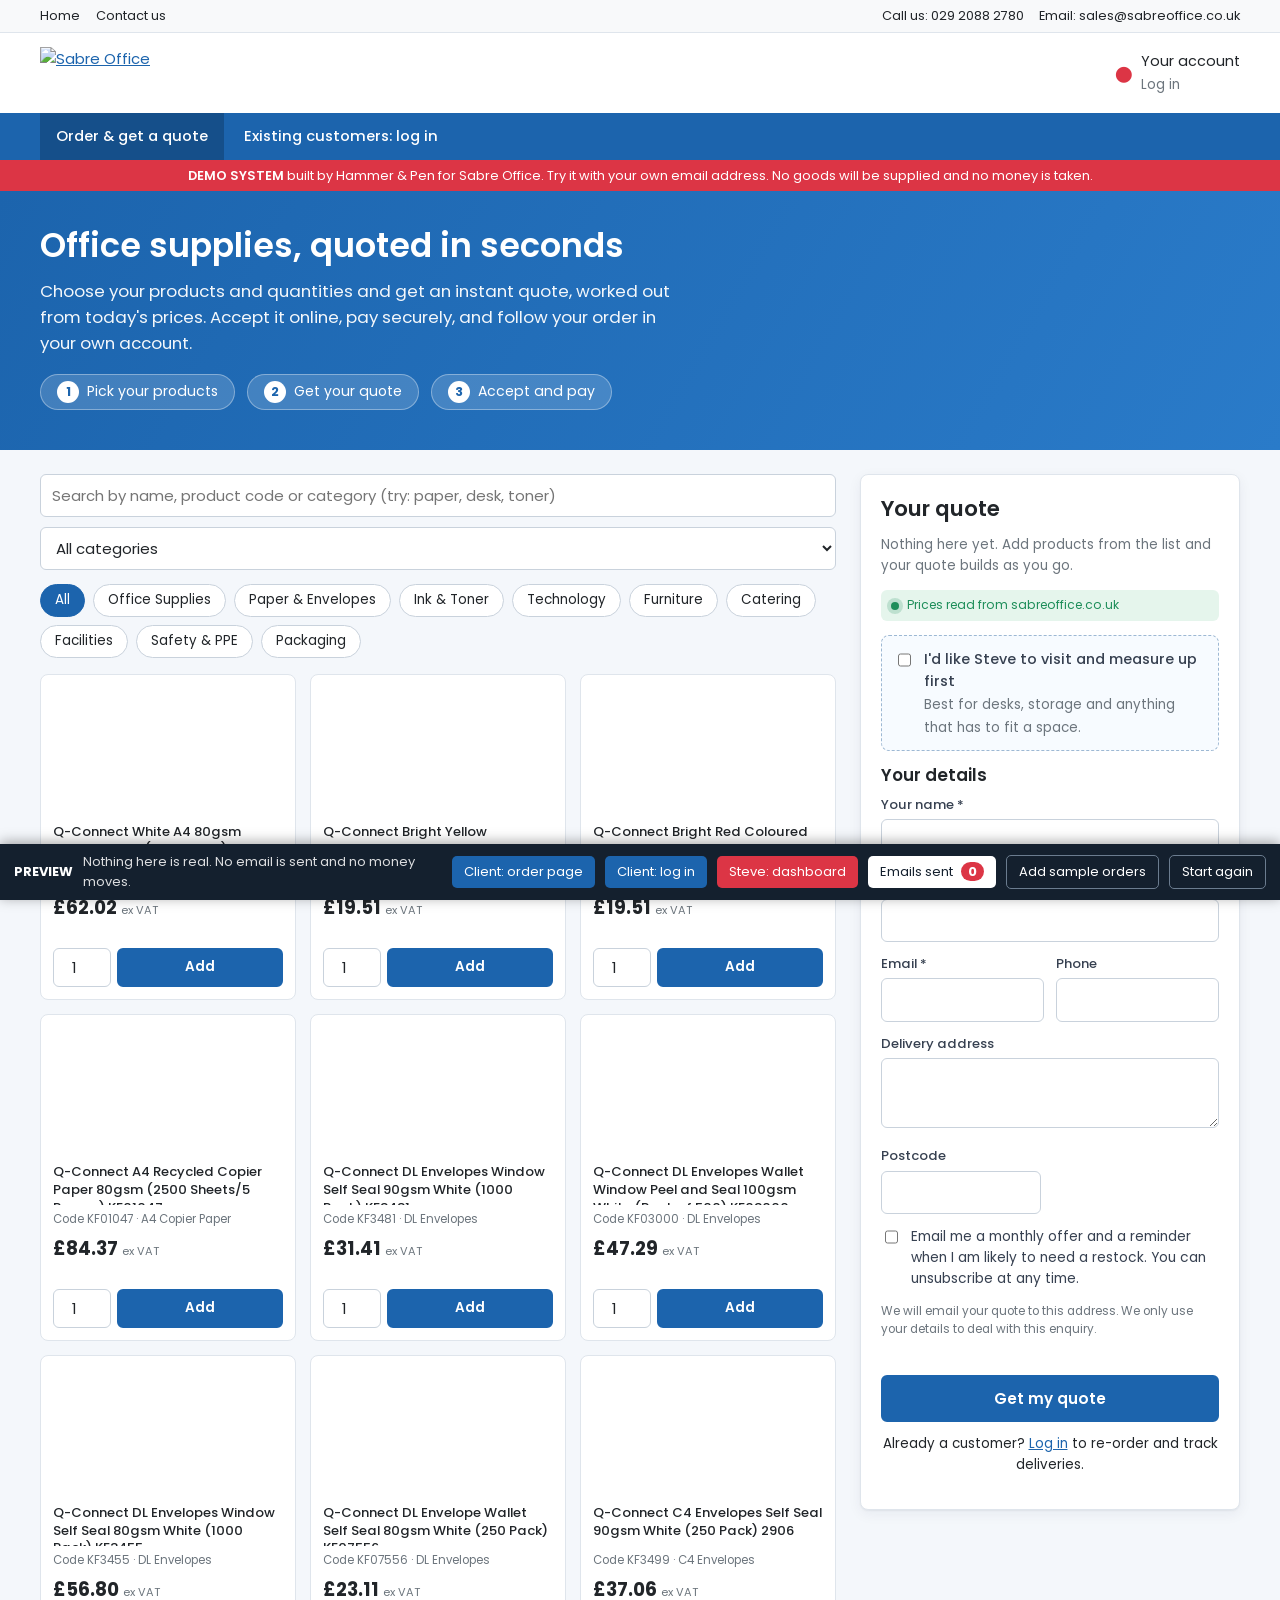
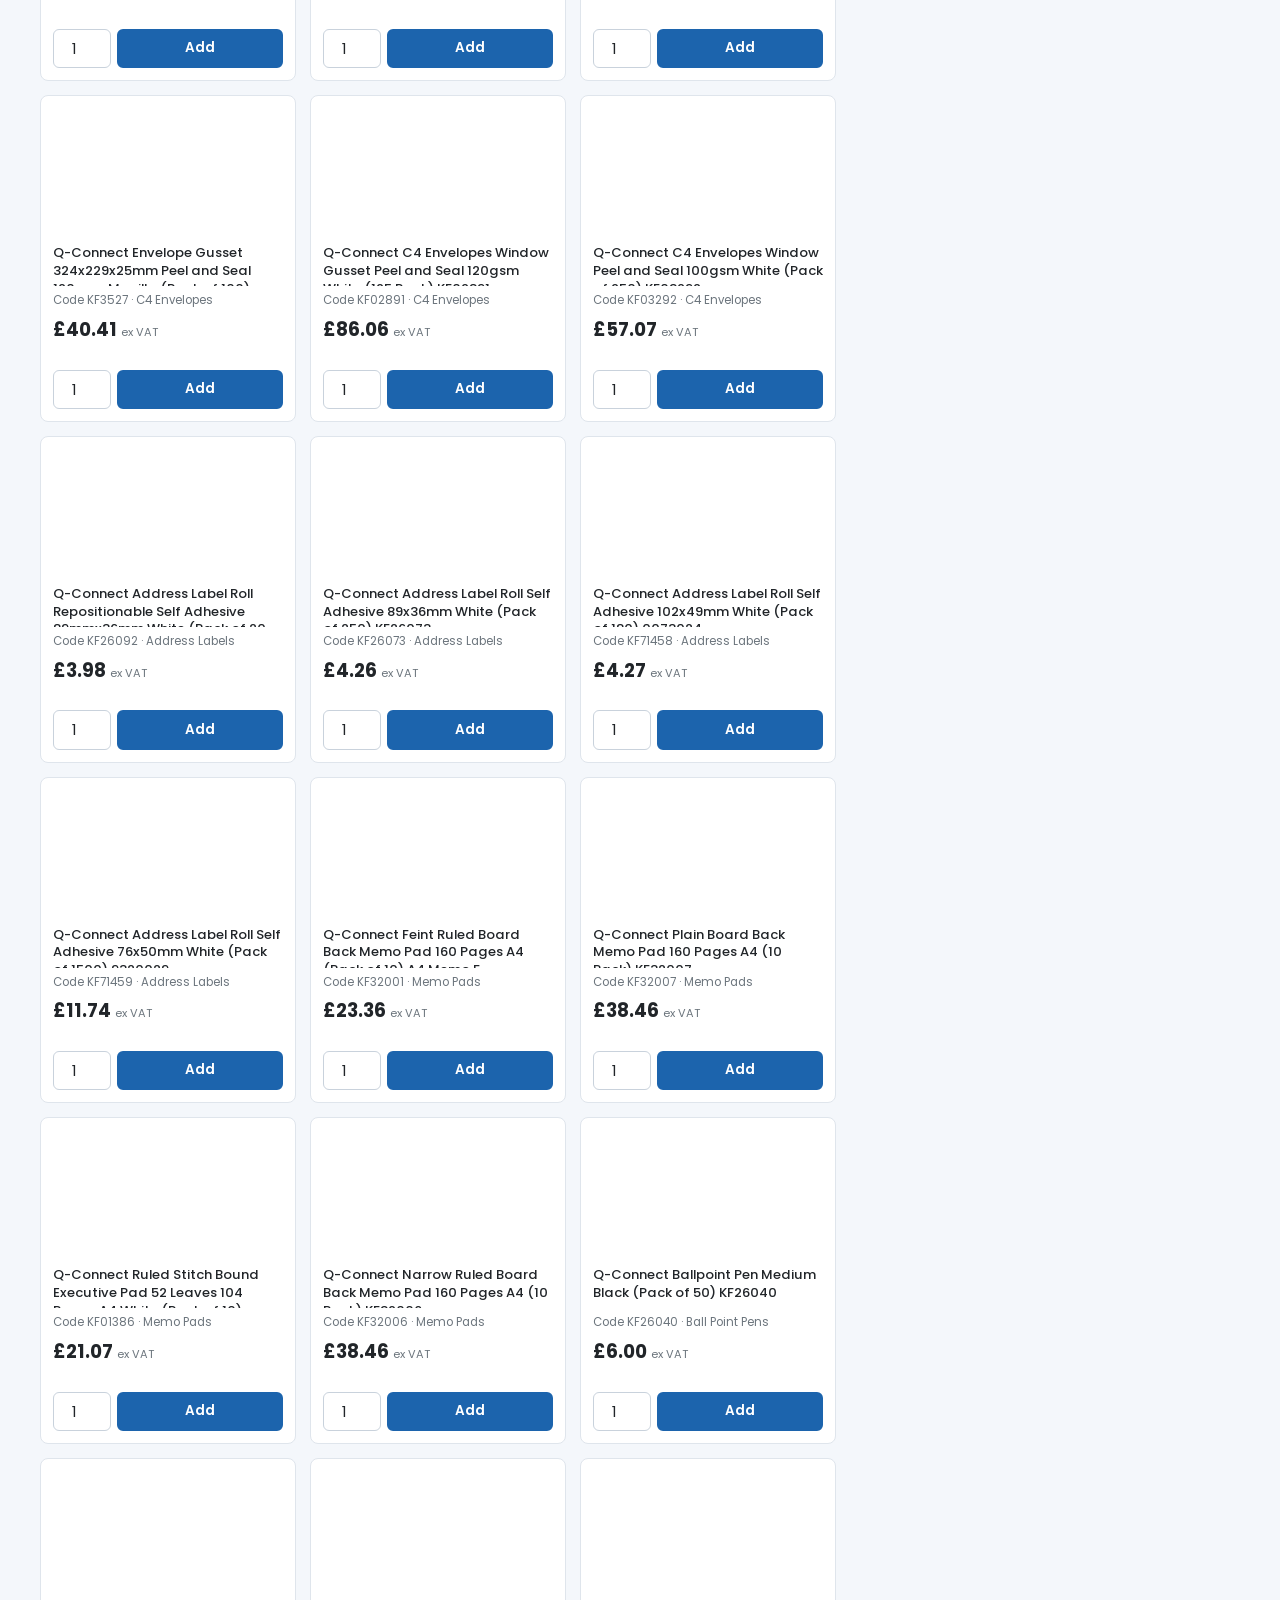
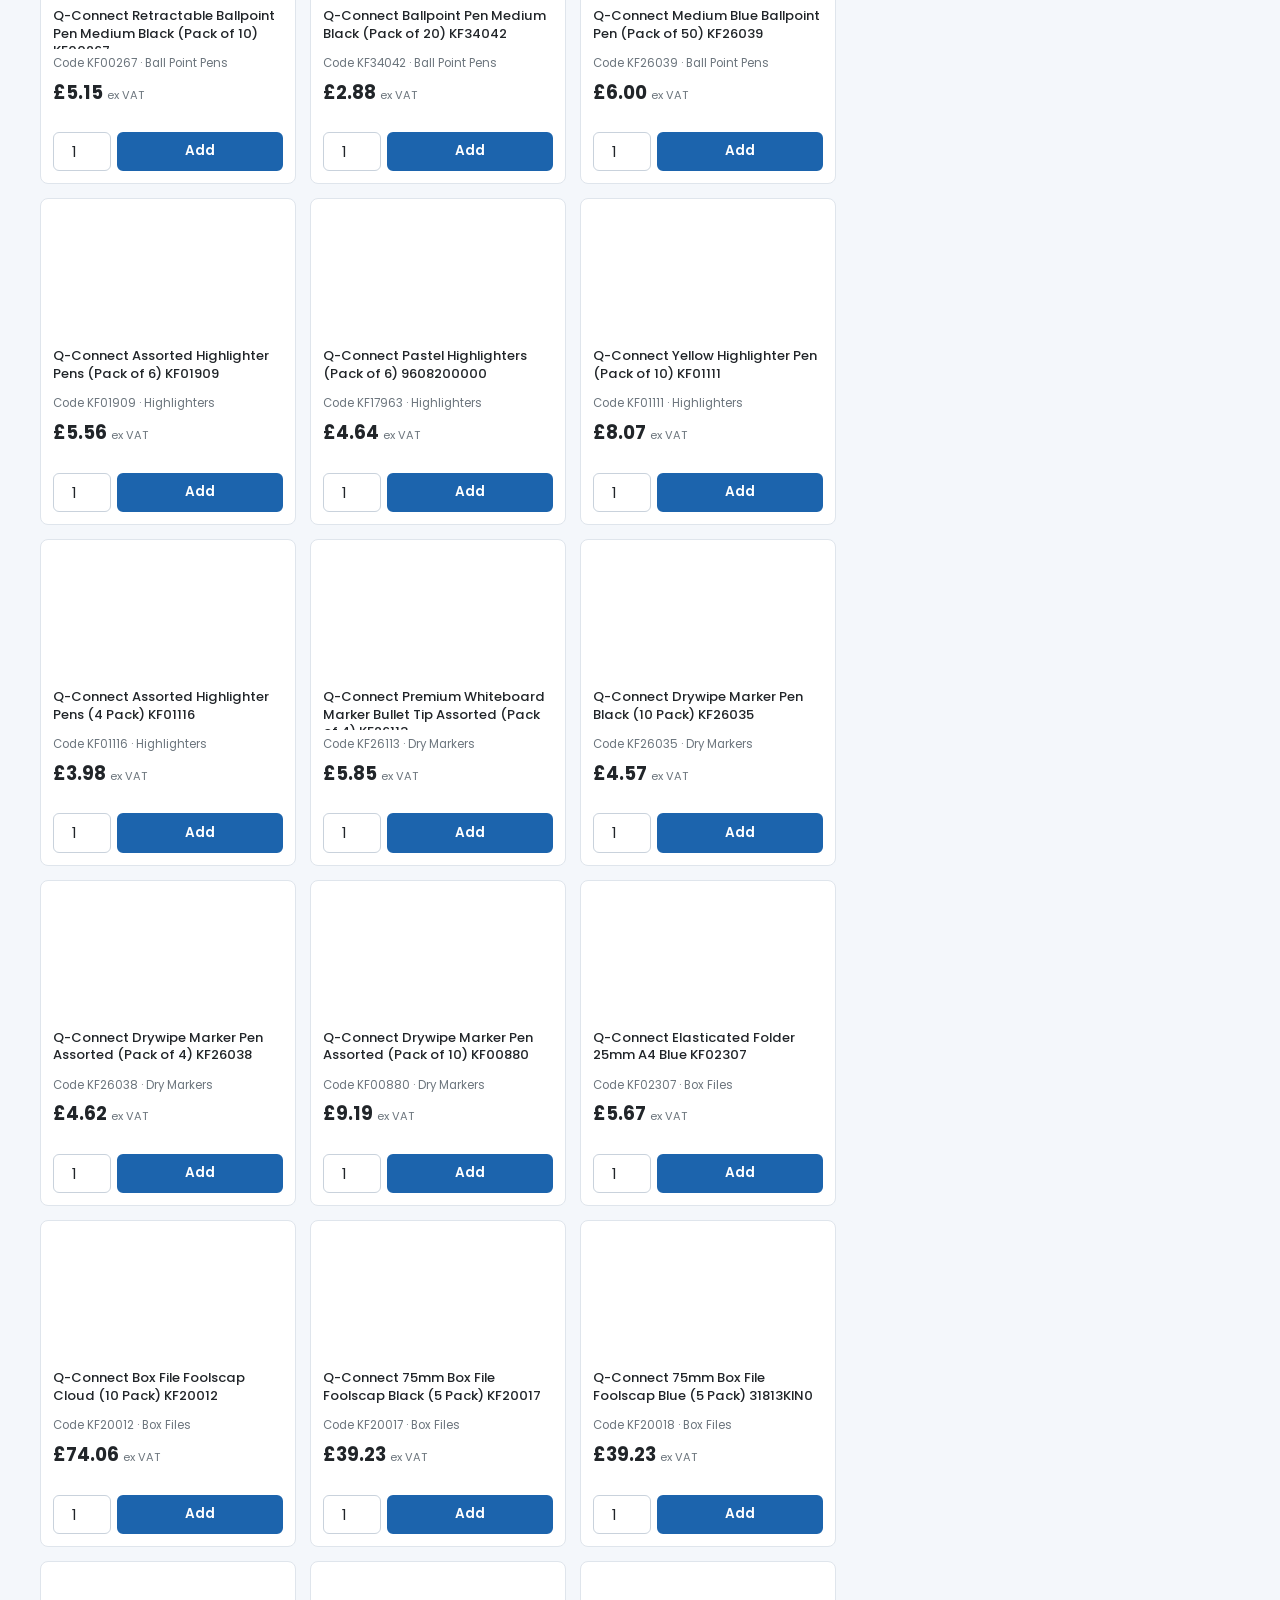
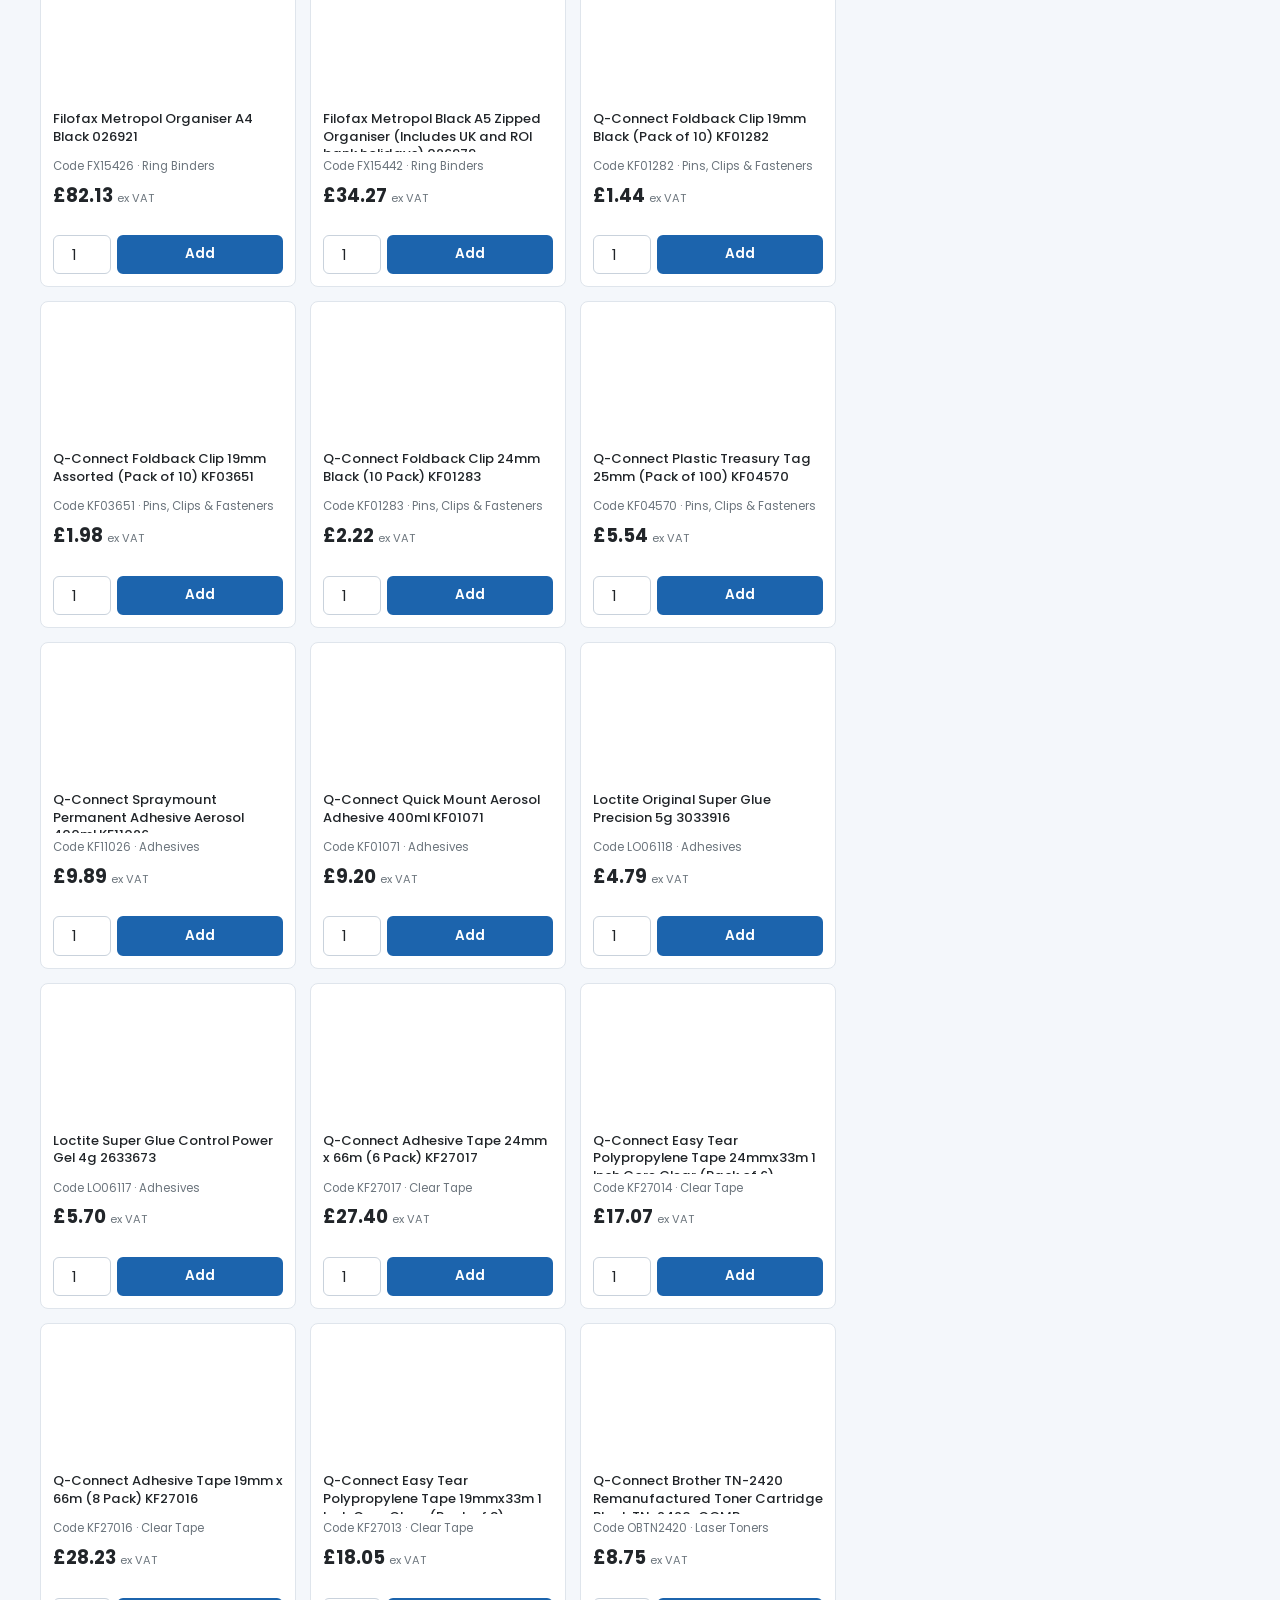
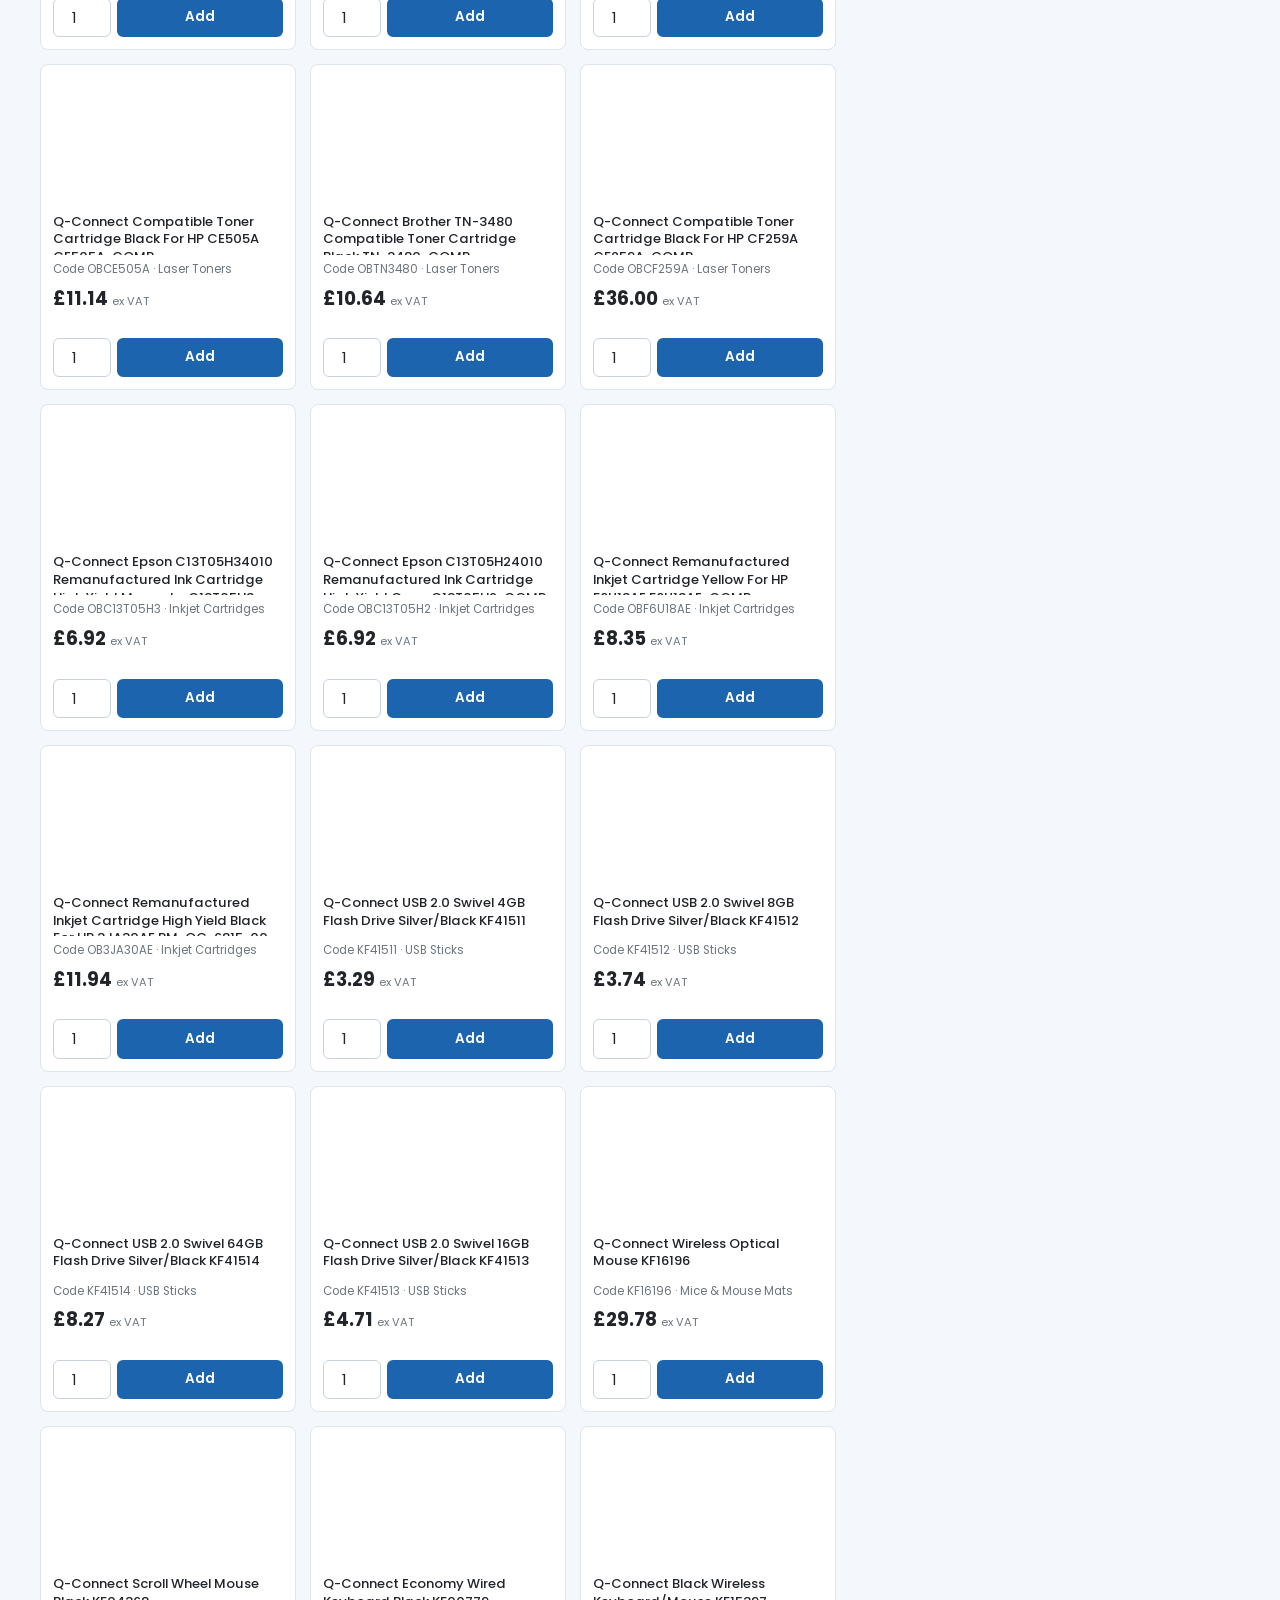
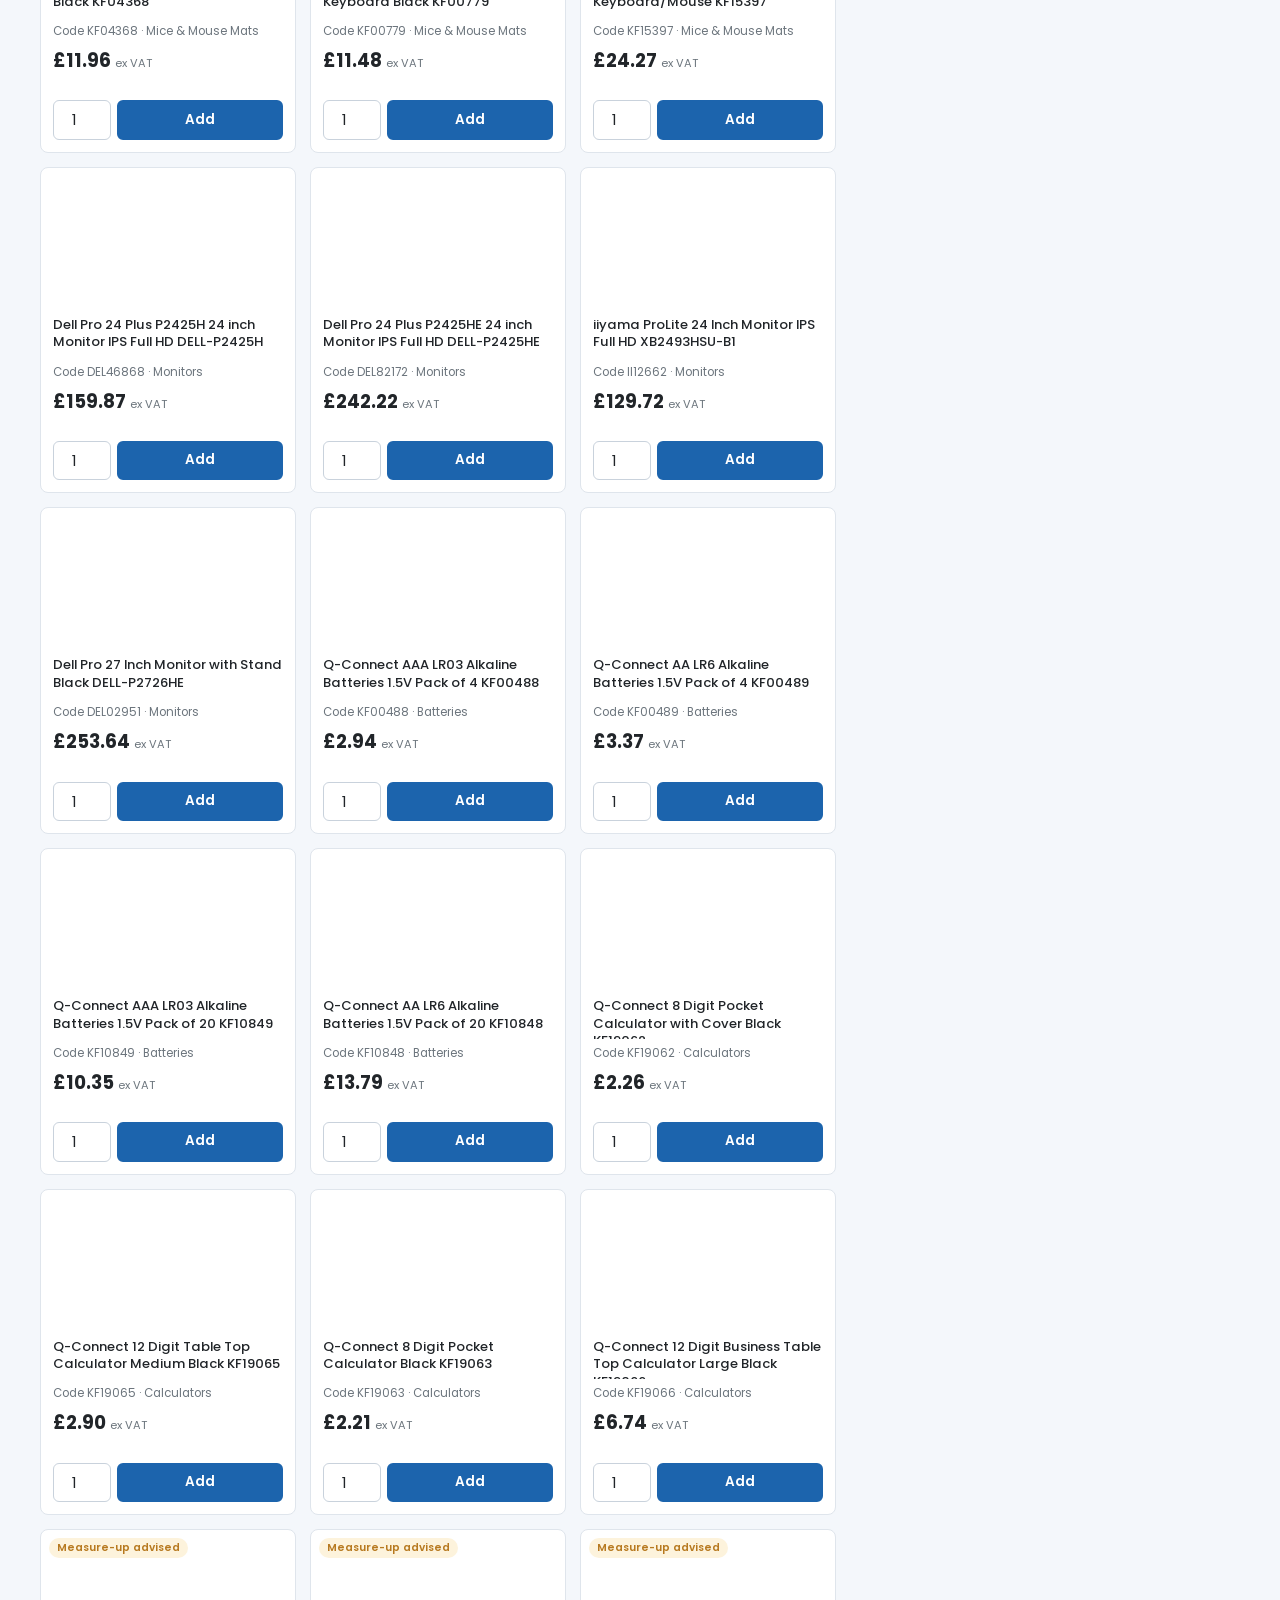
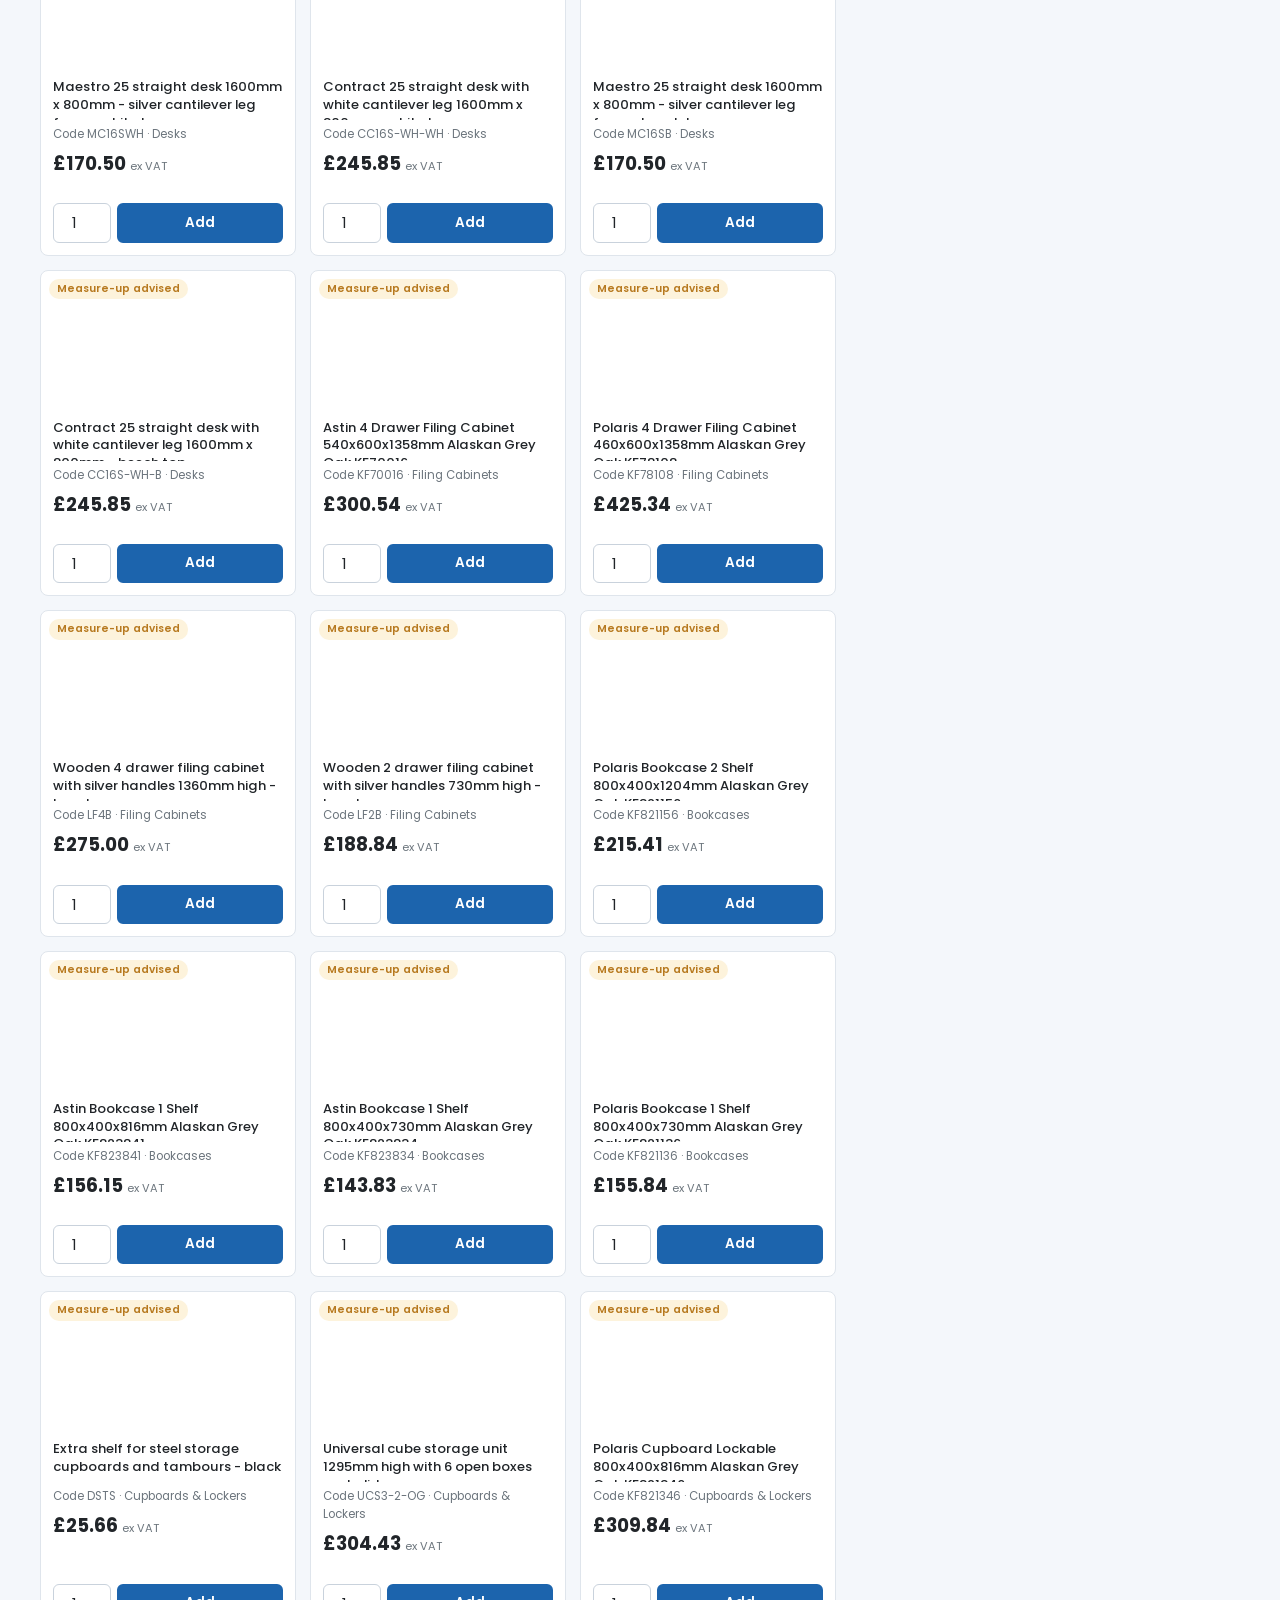
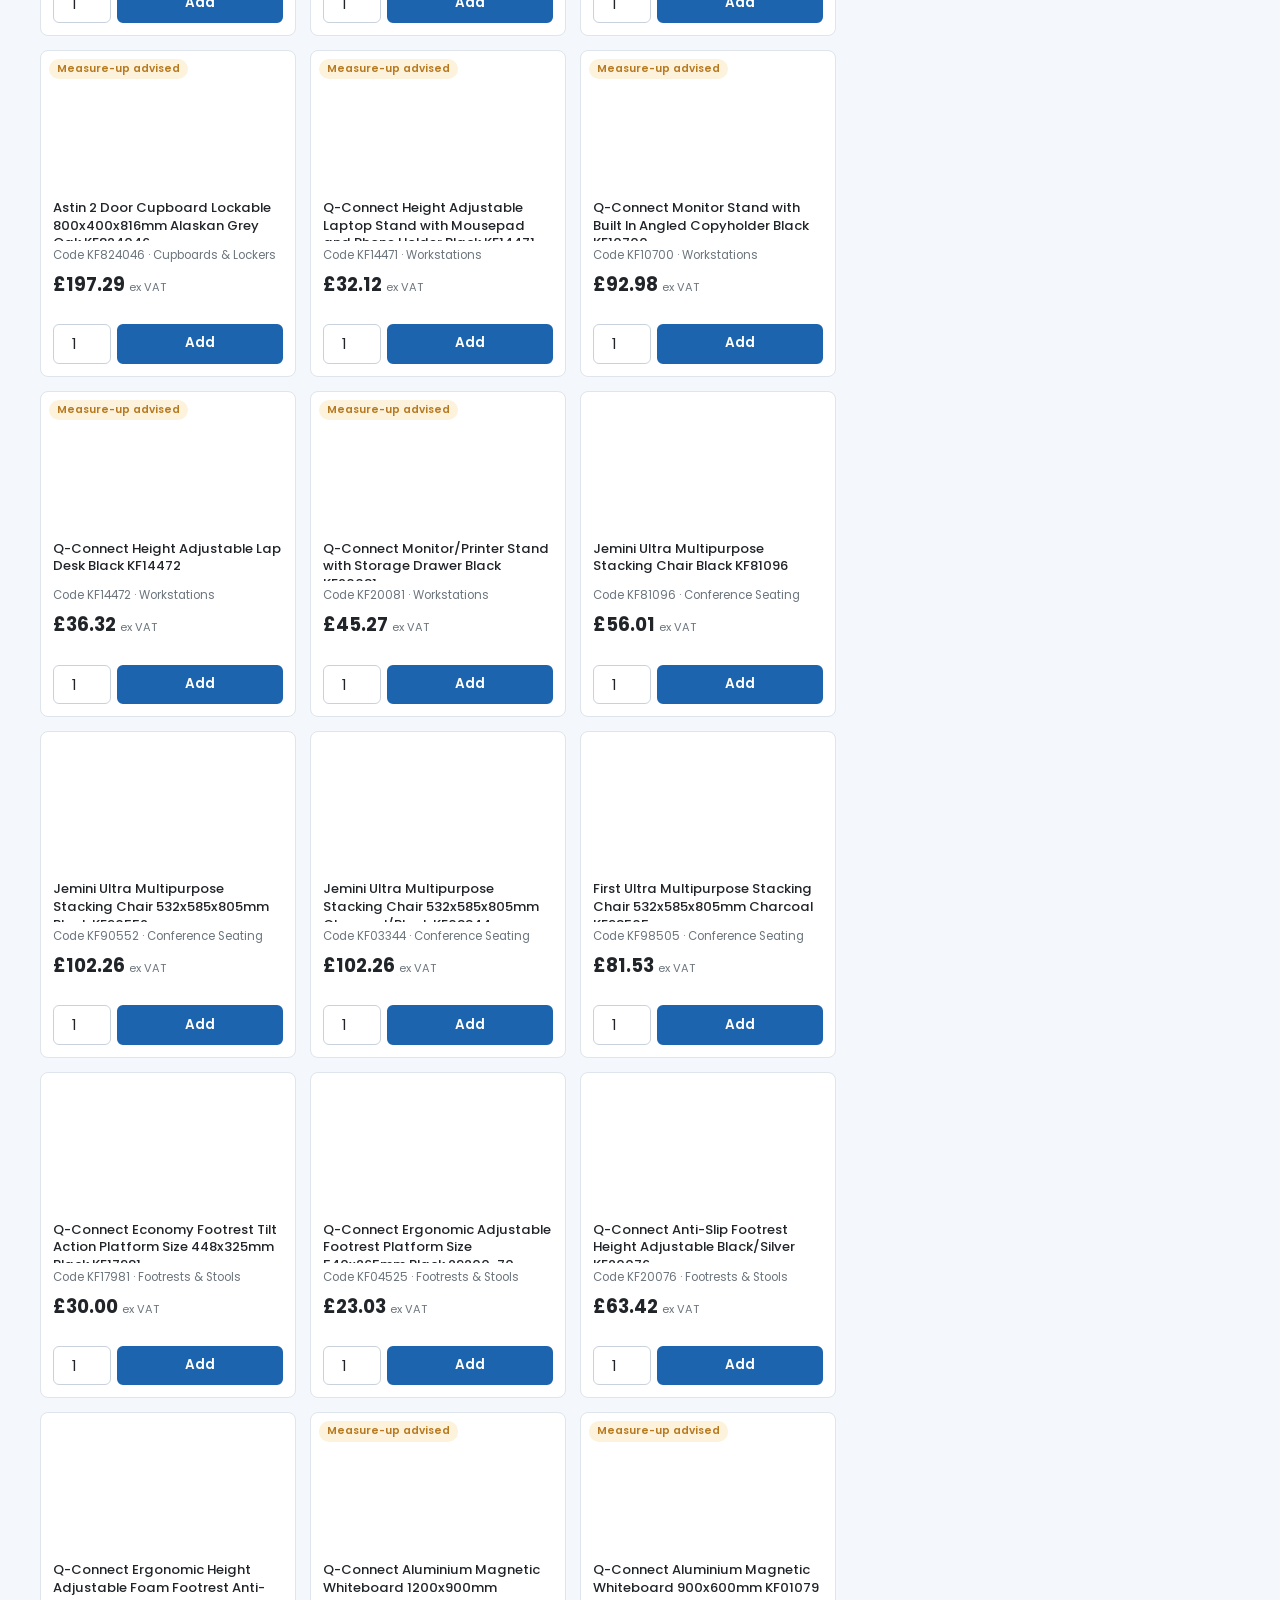
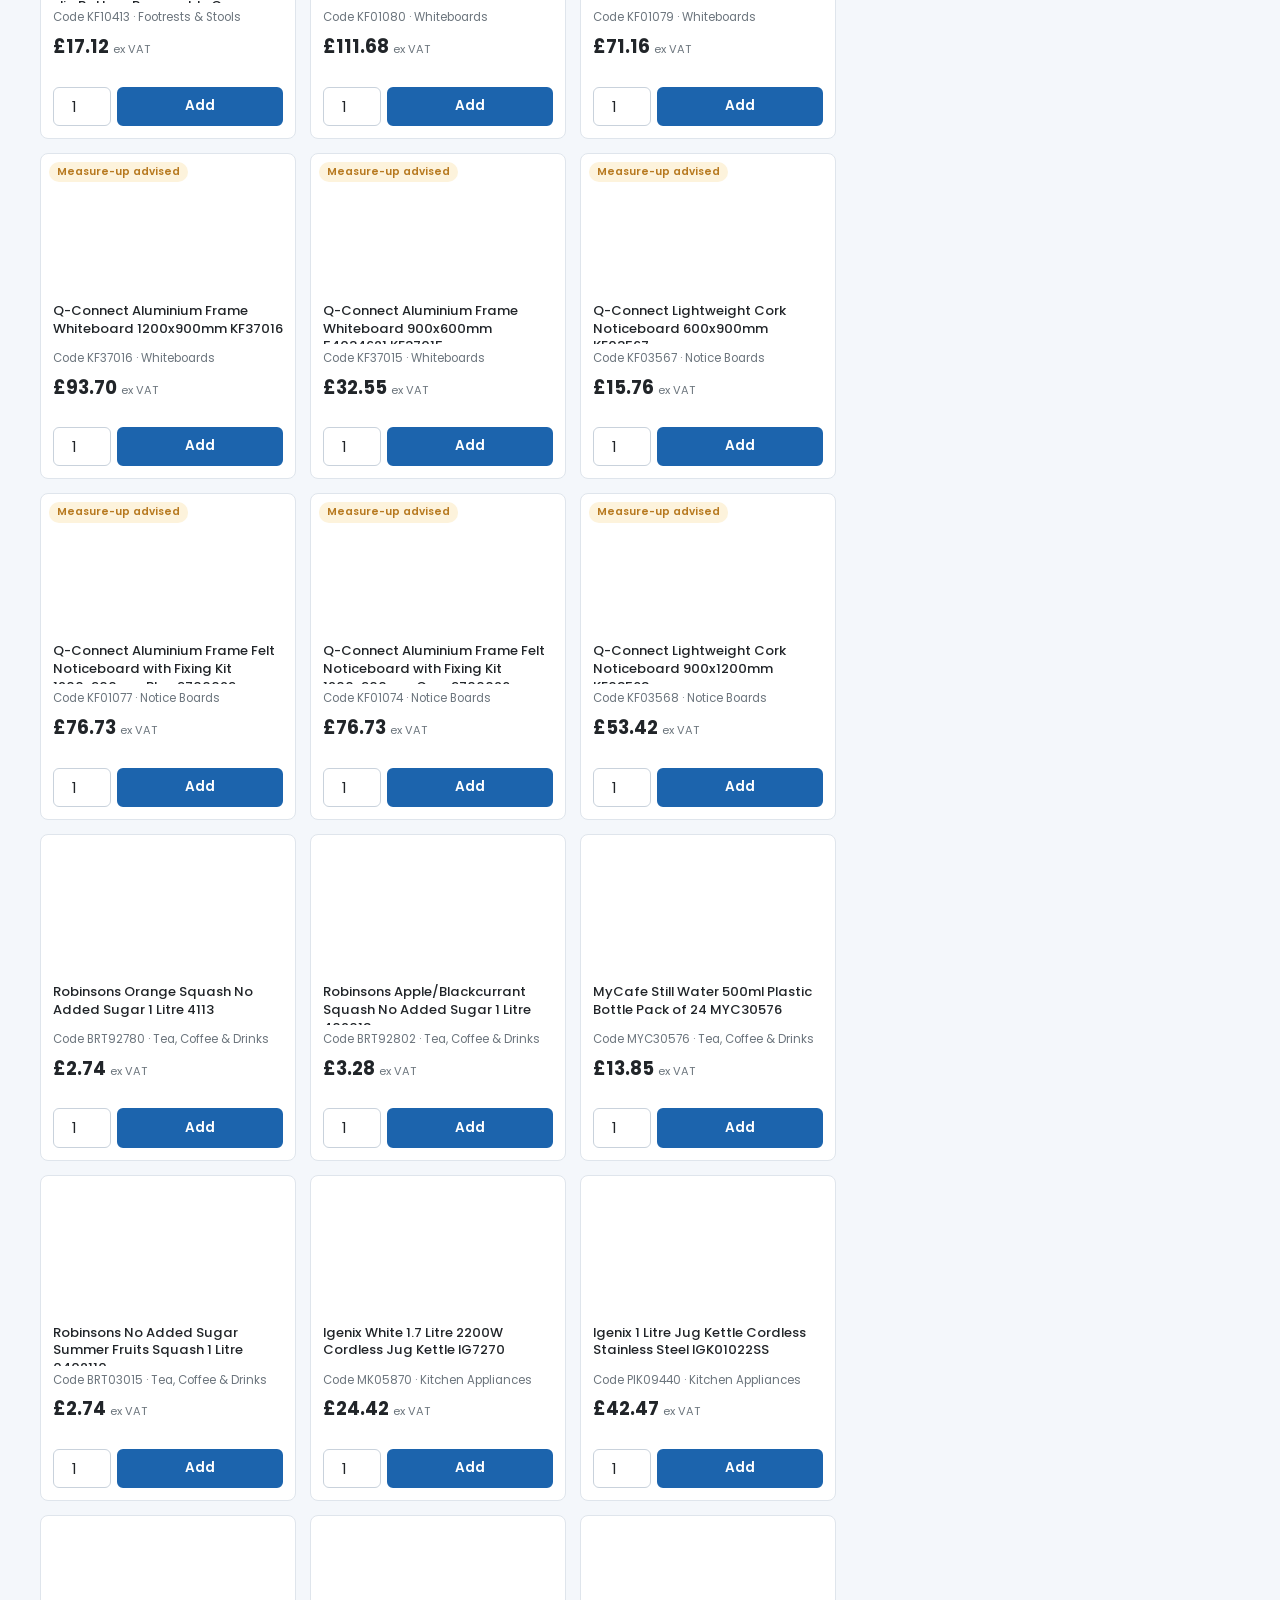
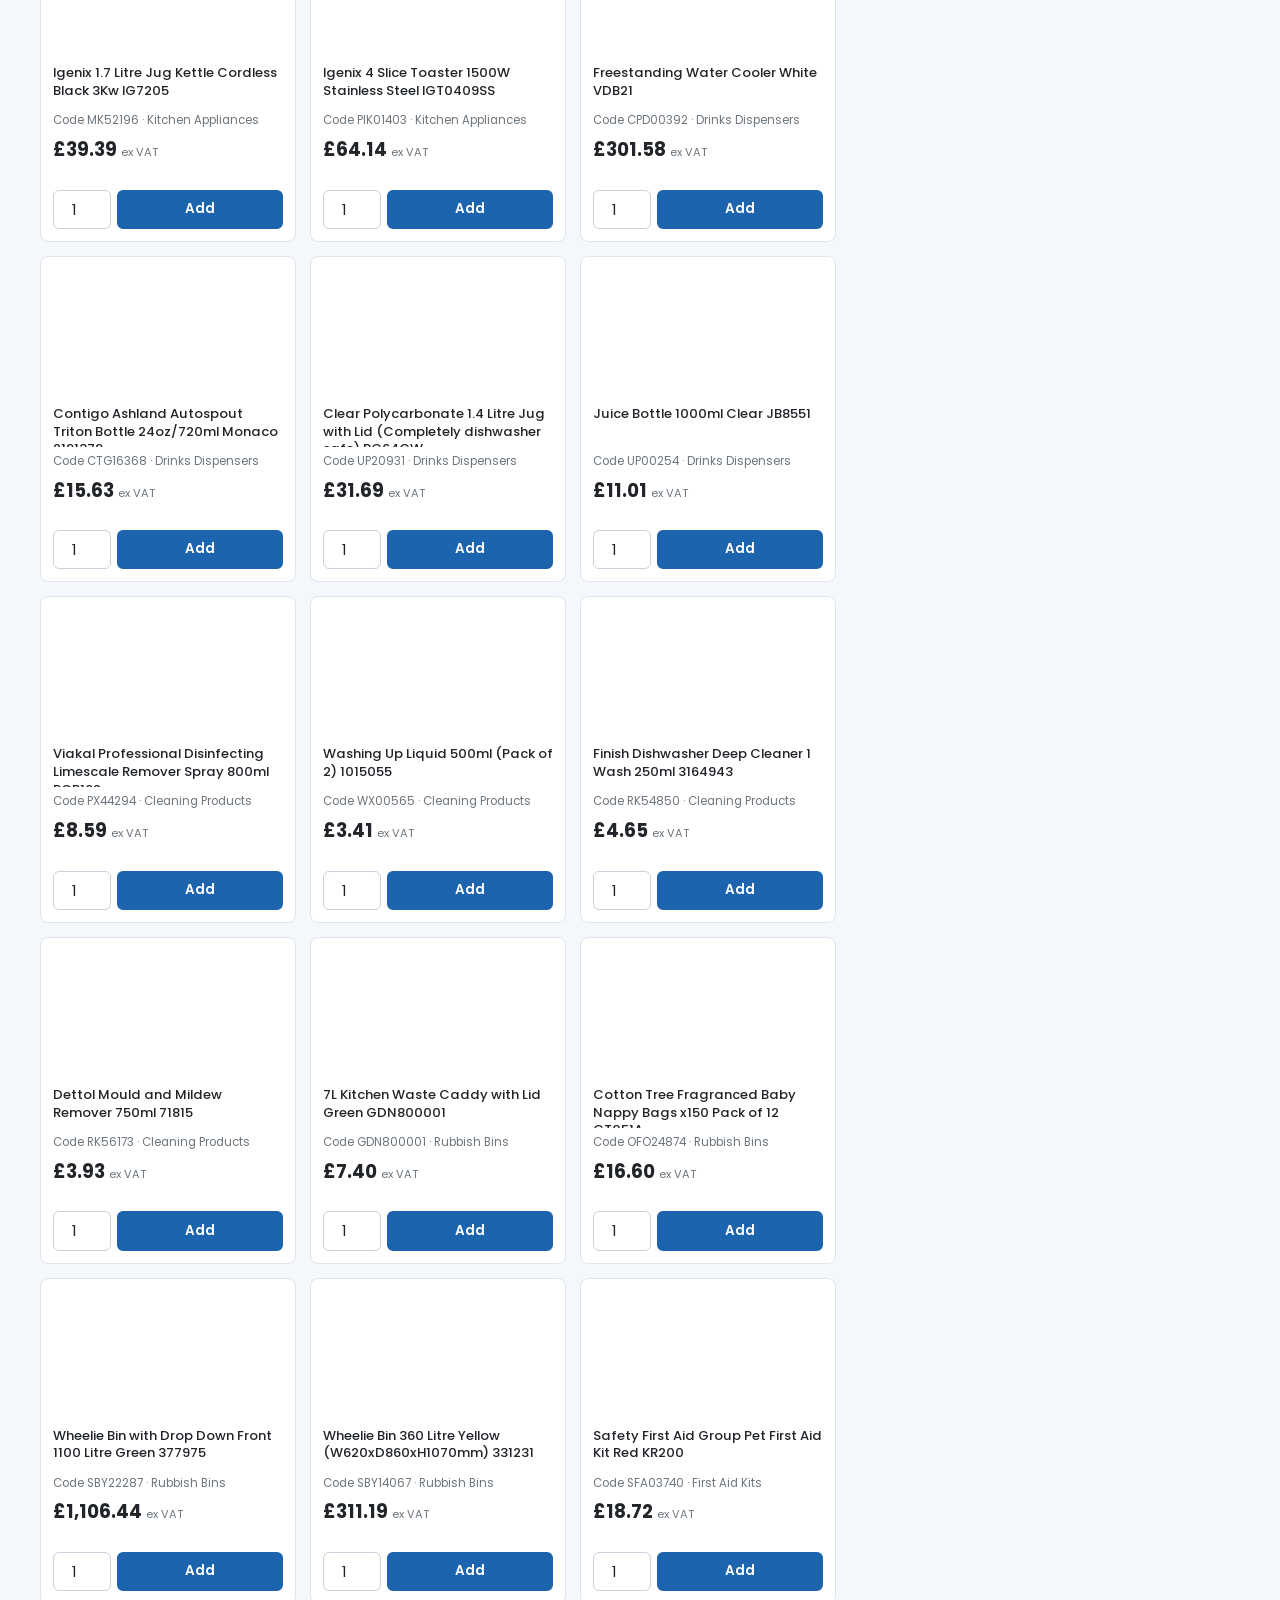
==== demo/index.html @ ecda5340 "Sabre Office demo (browser preview)" ====
<!doctype html>
<html lang="en-GB">
<head>
<meta charset="utf-8">
<meta name="viewport" content="width=device-width, initial-scale=1">
<title>Order and get a quote | Sabre Office</title>
<link rel="preconnect" href="https://fonts.googleapis.com">
<link href="https://fonts.googleapis.com/css2?family=Poppins:wght@400;500;600;700&display=swap" rel="stylesheet">
<link rel="stylesheet" href="app.css">
</head>
<body>
<div id="site-header"></div>

<section class="hero">
  <div class="wrap">
    <h1>Office supplies, quoted in seconds</h1>
    <p>Choose your products and quantities and get an instant quote, worked out from today's prices. Accept it online, pay securely, and follow your order in your own account.</p>
    <div class="steps"><span><b>1</b>Pick your products</span><span><b>2</b>Get your quote</span><span><b>3</b>Accept and pay</span></div>
  </div>
</section>

<main class="wrap" id="main">
  <div id="offerstrip" class="notice red hide" style="margin-top:16px"></div>
  <div id="confirm" class="hide"></div>
  <div class="shop" id="shop">
    <section aria-label="Products">
      <div class="toolbar">
        <input type="search" id="q" placeholder="Search by name, product code or category (try: paper, desk, toner)" aria-label="Search products">
        <select id="cat" aria-label="Category"><option value="">All categories</option></select>
      </div>
      <div class="chips" id="groups" role="tablist"></div>
      <div id="loading" class="center muted" style="padding:40px"><span class="spinner dark"></span> Loading products and today's prices&hellip;</div>
      <div class="grid" id="grid"></div>
      <p id="nores" class="muted center hide" style="padding:30px">No products match your search. Try a shorter word, or choose "All".</p>
    </section>

    <aside class="basket card" aria-label="Your quote">
      <h2>Your quote <span class="small muted" id="count"></span></h2>
      <div id="blines"><p class="muted small">Nothing here yet. Add products from the list and your quote builds as you go.</p></div>
      <div class="totals hide" id="totals">
        <div><span>Subtotal (ex VAT)</span><span id="t-sub"></span></div>
        <div><span id="t-vatl">VAT</span><span id="t-vat"></span></div>
        <div class="grand"><span>Total</span><span id="t-tot"></span></div>
      </div>
      <div class="livepill" id="livepill">Prices read from sabreoffice.co.uk</div>

      <div class="measure">
        <label class="chk"><input type="checkbox" id="mchk"><span>I'd like Steve to visit and measure up first<br><span class="small muted" style="font-weight:400">Best for desks, storage and anything that has to fit a space.</span></span></label>
        <div id="mhint" class="notice amber small hide">You have chosen items that are usually fitted to a space. A measure-up visit before we quote is a good idea.</div>
        <div id="mfields" class="hide" style="margin-top:12px">
          <div class="field"><label for="maddr">Address Steve should visit *</label><textarea id="maddr" placeholder="Building, street, town, postcode"></textarea></div>
          <div class="field"><label>When suits you? Pick up to 3 times *</label>
            <div class="small muted" style="margin-bottom:6px">These are times Steve is free. He will confirm one, and <strong>nothing is booked until you get his confirmation email</strong>.</div>
            <div id="vdays" class="chips" style="margin-bottom:8px"></div><div id="vtimes" class="chips" style="margin-bottom:8px"></div>
            <div id="vpicked" class="small"></div></div>
          <div class="field"><label for="mnotes">Anything we should know?</label><textarea id="mnotes" placeholder="What needs measuring? Access, parking, who to ask for&hellip;"></textarea></div>
        </div>
      </div>

      <h3 style="margin-top:6px">Your details</h3>
      <div id="signedin" class="notice small hide"></div>
      <div class="field"><label for="name">Your name *</label><input type="text" id="name" autocomplete="name"></div>
      <div class="field"><label for="company">Company</label><input type="text" id="company" autocomplete="organization"></div>
      <div class="row2">
        <div class="field"><label for="email">Email *</label><input type="email" id="email" autocomplete="email"></div>
        <div class="field"><label for="phone">Phone</label><input type="tel" id="phone" autocomplete="tel"></div>
      </div>
      <div class="field"><label for="addr">Delivery address</label><textarea id="addr" autocomplete="street-address"></textarea></div>
      <div class="field"><label for="pc">Postcode</label><input type="text" id="pc" autocomplete="postal-code" style="max-width:160px"></div>
      <label style="display:flex;gap:10px;align-items:flex-start;font-weight:400;font-size:.86rem;cursor:pointer"><input type="checkbox" id="mk" style="width:18px;height:18px;margin-top:2px;accent-color:var(--blue)"><span>Email me a monthly offer and a reminder when I am likely to need a restock. You can unsubscribe at any time.</span></label>
      <p class="tiny muted">We will email your quote to this address. We only use your details to deal with this enquiry.</p>
      <div class="err" id="err" role="alert"></div>
      <button class="btn block" id="go">Get my quote</button>
      <p class="small center" style="margin-top:12px">Already a customer? <a href="account.html">Log in</a> to re-order and track deliveries.</p>
    </aside>
  </div>
</main>

<div id="site-footer"></div>
<script src="config.js"></script>
<script src="app.js"></script>
<script>
(function () {
  var S = window.Sabre, h = S.h, $ = S.$;
  S.layout('order');
  var GROUPS = ['Office Supplies', 'Paper & Envelopes', 'Ink & Toner', 'Technology', 'Furniture', 'Catering', 'Facilities', 'Safety & PPE', 'Packaging'];
  var st = { products: [], byId: {}, basket: S.store.get('sabre_basket_v1') || {}, group: '', cat: '', q: '', vat: 20, updated: '', reorder: false };

  function saveBasket() { S.store.set('sabre_basket_v1', st.basket); }

  // ---- load products ----------------------------------------------------------------------
  S.api('getCatalogue').then(function (c) {
    st.products = c.products; st.vat = c.vatPct; st.updated = c.updated;
    c.products.forEach(function (p) { st.byId[p.id] = p; });
    Object.keys(st.basket).forEach(function (id) { if (!st.byId[id]) delete st.basket[id]; });
    $('#loading').classList.add('hide');
    $('#livepill').textContent = st.updated ? 'Prices read from sabreoffice.co.uk · last checked ' + S.dateTime(st.updated) + ' · re-checked when you get your quote' : 'Prices read from sabreoffice.co.uk';
    var offers = c.products.filter(function (p) { return p.offer; });
    if (offers.length) { var strip = $('#offerstrip'); strip.classList.remove('hide'); strip.innerHTML = '<strong>This month\'s offers:</strong> ' + offers.length + ' products have special prices until ' + S.date(offers[0].offerUntil) + '. Look for the red <strong>Offer</strong> label.'; }
    var add = S.qs('add'); if (add && st.byId[add]) { st.basket[add] = (st.basket[add] || 0) + 1; saveBasket(); history.replaceState(null, '', 'index.html'); S.toast('Added to your quote: ' + st.byId[add].name.slice(0, 50), 'ok'); }
    drawGroups(); drawCats(); drawGrid(); drawBasket();
  }).catch(function (e) {
    $('#loading').innerHTML = '<span style="color:#b92b3a">' + h(e.message) + '</span>';
  });

  // ---- filters ----------------------------------------------------------------------------
  function drawGroups() {
    var present = GROUPS.filter(function (g) { return st.products.some(function (p) { return p.group === g; }); });
    var html = '<button class="chip ' + (st.group === '' ? 'on' : '') + '" data-g="">All</button>';
    present.forEach(function (g) { html += '<button class="chip ' + (st.group === g ? 'on' : '') + '" data-g="' + h(g) + '">' + h(g) + '</button>'; });
    $('#groups').innerHTML = html;
  }
  function drawCats() {
    var cats = {};
    st.products.forEach(function (p) { if (!st.group || p.group === st.group) cats[p.cat] = true; });
    var html = '<option value="">All categories</option>';
    Object.keys(cats).sort().forEach(function (c) { html += '<option value="' + h(c) + '"' + (st.cat === c ? ' selected' : '') + '>' + h(c) + '</option>'; });
    $('#cat').innerHTML = html;
  }
  $('#groups').addEventListener('click', function (e) {
    var b = e.target.closest('button'); if (!b) return;
    st.group = b.dataset.g; st.cat = ''; drawGroups(); drawCats(); drawGrid();
  });
  $('#cat').addEventListener('change', function (e) { st.cat = e.target.value; drawGrid(); });
  $('#q').addEventListener('input', function (e) { st.q = e.target.value.trim().toLowerCase(); drawGrid(); });

  function visible() {
    var words = st.q ? st.q.split(/\s+/) : [];
    return st.products.filter(function (p) {
      if (st.group && p.group !== st.group) return false;
      if (st.cat && p.cat !== st.cat) return false;
      if (!words.length) return true;
      var hay = (p.name + ' ' + p.code + ' ' + p.cat + ' ' + p.group).toLowerCase();
      return words.every(function (w) { return hay.indexOf(w) !== -1; });
    });
  }

  function drawGrid() {
    var list = visible(), html = '';
    list.forEach(function (p) {
      var inq = st.basket[p.id] ? 'In your quote: ' + st.basket[p.id] : '';
      html += '<div class="prod" data-id="' + h(p.id) + '">' + (p.offer ? '<span class="badge" style="background:#DC3545;color:#fff">Offer -' + h(p.offer) + '%</span>' : (p.measure ? '<span class="badge">Measure-up advised</span>' : '')) +
        '<div class="pic"><img src="' + h(p.img) + '" alt="" loading="lazy" onerror="this.style.visibility=\'hidden\'"></div>' +
        '<div class="nm" title="' + h(p.name) + '">' + h(p.name) + '</div><div class="cd">Code ' + h(p.code) + ' &middot; ' + h(p.cat) + '</div>' +
        '<div class="pr">' + (p.was ? '<s class="muted" style="font-size:.8rem;font-weight:400">' + S.money(p.was) + '</s> ' : '') + S.money(p.price) + ' <small>ex VAT</small></div><div class="inq">' + h(inq) + '</div>' +
        '<div class="add"><input type="number" min="1" max="9999" value="1" aria-label="Quantity"><button class="btn">Add</button></div></div>';
    });
    $('#grid').innerHTML = html;
    $('#nores').classList.toggle('hide', list.length > 0 || !st.products.length);
  }
  $('#grid').addEventListener('click', function (e) {
    var btn = e.target.closest('.add .btn'); if (!btn) return;
    var card = btn.closest('.prod'), id = card.dataset.id, q = Math.floor(Number($('input', card).value));
    if (!(q >= 1)) { $('input', card).value = 1; q = 1; }
    st.basket[id] = Math.min(9999, (st.basket[id] || 0) + q);
    saveBasket(); drawBasket();
    $('.inq', card).textContent = 'In your quote: ' + st.basket[id];
    $('input', card).value = 1;
    btn.textContent = 'Added'; setTimeout(function () { btn.textContent = 'Add'; }, 900);
  });

  // ---- basket -----------------------------------------------------------------------------
  function calc() {
    var sub = 0, n = 0, measure = false, lines = [];
    Object.keys(st.basket).forEach(function (id) {
      var p = st.byId[id], q = st.basket[id]; if (!p) return;
      var line = Math.round(p.price * q * 100) / 100; sub += line; n += q; if (p.measure) measure = true;
      lines.push({ p: p, q: q, line: line });
    });
    sub = Math.round(sub * 100) / 100;
    var vat = Math.round(sub * st.vat) / 100;
    return { lines: lines, sub: sub, vat: vat, total: Math.round((sub + vat) * 100) / 100, n: n, measure: measure };
  }
  function drawBasket() {
    var c = calc(), html = '';
    c.lines.forEach(function (l) {
      html += '<div class="bline" data-id="' + h(l.p.id) + '"><div class="nm">' + h(l.p.name) + '<div class="tiny muted">' + S.money(l.p.price) + ' each</div></div><div class="right"><strong>' + S.money(l.line) + '</strong></div>' +
        '<div class="qty"><button data-d="-1" aria-label="One fewer">&minus;</button><input type="number" min="1" max="9999" value="' + l.q + '" aria-label="Quantity"><button data-d="1" aria-label="One more">+</button></div>' +
        '<div class="right"><button class="btn small ghost red" data-rm="1">Remove</button></div></div>';
    });
    $('#blines').innerHTML = html || '<p class="muted small">Nothing here yet. Add products from the list and your quote builds as you go.</p>';
    $('#totals').classList.toggle('hide', !c.lines.length);
    $('#t-sub').textContent = S.money(c.sub); $('#t-vatl').textContent = 'VAT (' + st.vat + '%)'; $('#t-vat').textContent = S.money(c.vat); $('#t-tot').textContent = S.money(c.total);
    $('#count').textContent = c.n ? '(' + c.n + ' item' + (c.n === 1 ? '' : 's') + ')' : '';
    $('#mhint').classList.toggle('hide', !c.measure || $('#mchk').checked);
    $('#go').textContent = $('#mchk').checked ? 'Request my measure-up visit' : 'Get my quote';
  }
  $('#blines').addEventListener('click', function (e) {
    var line = e.target.closest('.bline'); if (!line) return; var id = line.dataset.id;
    if (e.target.dataset.rm) { delete st.basket[id]; }
    else if (e.target.dataset.d) { st.basket[id] = Math.max(1, Math.min(9999, (st.basket[id] || 1) + Number(e.target.dataset.d))); }
    else return;
    saveBasket(); drawBasket(); drawGrid();
  });
  $('#blines').addEventListener('change', function (e) {
    var line = e.target.closest('.bline'); if (!line || e.target.type !== 'number') return;
    var q = Math.floor(Number(e.target.value)); st.basket[line.dataset.id] = q >= 1 ? Math.min(q, 9999) : 1;
    saveBasket(); drawBasket(); drawGrid();
  });
  $('#mchk').addEventListener('change', function () { $('#mfields').classList.toggle('hide', !this.checked); if (this.checked && !$('#maddr').value) $('#maddr').value = $('#addr').value; if (this.checked) loadSlots(); drawBasket(); });

  // ---- visit times (read from Steve's calendar) ---------------------------------------------------
  var vis = { days: null, day: '', picked: [], loading: false };
  function loadSlots() {
    if (vis.days || vis.loading) return;
    vis.loading = true; $('#vdays').innerHTML = '<span class="small muted"><span class="spinner dark"></span> Checking Steve\'s diary&hellip;</span>';
    S.api('getVisitSlots').then(function (r) { vis.days = r.days; vis.day = r.days.length ? r.days[0].date : ''; vis.loading = false; drawSlots(); })
      .catch(function (e) { vis.loading = false; $('#vdays').innerHTML = '<span class="err">' + h(e.message) + '</span>'; });
  }
  function slotLabel(s) { var d = (vis.days || []).filter(function (x) { return x.date === s.slice(0, 10); })[0]; return (d ? d.label : s.slice(0, 10)) + ' at ' + s.slice(11, 16); }
  function drawSlots() {
    if (!vis.days) return;
    if (!vis.days.length) { $('#vdays').innerHTML = '<span class="small muted">No times are free in the next two weeks. Please call us on 029 2088 2780.</span>'; return; }
    $('#vdays').innerHTML = vis.days.map(function (d) { return '<button type="button" class="chip ' + (d.date === vis.day ? 'on' : '') + '" data-d="' + h(d.date) + '">' + h(d.label) + '</button>'; }).join('');
    var day = vis.days.filter(function (d) { return d.date === vis.day; })[0];
    $('#vtimes').innerHTML = day ? day.times.map(function (t) { var key = day.date + ' ' + t, on = vis.picked.indexOf(key) !== -1;
      return '<button type="button" class="chip ' + (on ? 'on' : '') + '" data-t="' + h(key) + '">' + h(t) + '</button>'; }).join('') : '';
    $('#vpicked').innerHTML = vis.picked.length ? '<strong>Your times:</strong> ' + vis.picked.map(function (k) { return h(slotLabel(k)) + ' <a href="#" data-rm="' + h(k) + '" aria-label="Remove">&times;</a>'; }).join(' &middot; ') : '<span class="muted">No times picked yet.</span>';
  }
  $('#vdays').addEventListener('click', function (e) { var b = e.target.closest('[data-d]'); if (!b) return; vis.day = b.dataset.d; drawSlots(); });
  $('#vtimes').addEventListener('click', function (e) {
    var b = e.target.closest('[data-t]'); if (!b) return; var k = b.dataset.t, i = vis.picked.indexOf(k);
    if (i !== -1) vis.picked.splice(i, 1); else if (vis.picked.length >= 3) { S.toast('Three times is plenty. Remove one to pick another.', 'err'); return; } else vis.picked.push(k);
    drawSlots();
  });
  $('#vpicked').addEventListener('click', function (e) { var a = e.target.closest('[data-rm]'); if (!a) return; e.preventDefault(); vis.picked.splice(vis.picked.indexOf(a.dataset.rm), 1); drawSlots(); });

  // ---- signed-in customers: fill in their details ------------------------------------------
  (function prefill() {
    var ses = S.session.get(); if (!ses || !ses.customer) return;
    var c = ses.customer;
    $('#name').value = c.name || ''; $('#company').value = c.company || ''; $('#email').value = c.email || '';
    $('#phone').value = c.phone || ''; $('#addr').value = c.address || ''; $('#pc').value = c.postcode || '';
    var n = $('#signedin'); n.classList.remove('hide');
    n.innerHTML = 'Ordering as <strong>' + h(c.name) + '</strong>. <a href="#" id="notme">Not you?</a>';
    $('#notme').addEventListener('click', function (e) { e.preventDefault(); S.session.clear(); location.reload(); });
  })();

  // ---- submit -----------------------------------------------------------------------------
  $('#go').addEventListener('click', function () {
    var err = $('#err'); err.textContent = '';
    var c = calc(), measure = $('#mchk').checked;
    if (!c.lines.length && !measure) { err.textContent = 'Please add at least one product to your quote.'; return; }
    if (!$('#name').value.trim()) { err.textContent = 'Please tell us your name.'; $('#name').focus(); return; }
    if (!/^[^\s@]+@[^\s@]+\.[^\s@]{2,}$/.test($('#email').value.trim())) { err.textContent = 'Please check your email address.'; $('#email').focus(); return; }
    if (measure && !$('#maddr').value.trim()) { err.textContent = 'Please tell us the address Steve should visit.'; $('#maddr').focus(); return; }
    if (measure && !vis.picked.length) { err.textContent = 'Please pick at least one time for the visit.'; return; }
    var payload = {
      name: $('#name').value.trim(), company: $('#company').value.trim(), email: $('#email').value.trim(), phone: $('#phone').value.trim(),
      address: $('#addr').value.trim(), postcode: $('#pc').value.trim(), marketing: $('#mk').checked,
      items: c.lines.map(function (l) { return { id: l.p.id, qty: l.q }; }),
      measure: { required: measure, address: $('#maddr').value.trim(), slots: vis.picked.slice(), notes: $('#mnotes').value.trim() }
    };
    S.busy($('#go'), true, c.lines.length ? 'Checking today\'s prices…' : 'Sending…');
    S.api('submitOrder', payload).then(function (r) {
      S.store.del('sabre_basket_v1');
      if (r.stage === 'Quote sent') { location.href = 'quote.html?o=' + encodeURIComponent(r.orderId) + '&t=' + encodeURIComponent(r.token) + '&new=1'; return; }
      $('#shop').classList.add('hide');
      var cf = $('#confirm'); cf.classList.remove('hide');
      cf.innerHTML = '<div class="doc card center" style="padding:36px"><h2>Thank you, we have your visit request</h2>' +
        '<p><strong>Nothing is booked yet.</strong> Steve will confirm one of the times you picked, and we will email <strong>' + h(payload.email) + '</strong> as soon as he does.</p>' +
        '<p class="small muted">' + payload.measure.slots.map(function (k) { return h(slotLabel(k)); }).join(' &middot; ') + '</p>' +
        '<p class="muted">Reference <strong>' + h(r.orderId) + '</strong></p>' +
        '<div class="actions" style="justify-content:center"><a class="btn" href="quote.html?o=' + encodeURIComponent(r.orderId) + '&t=' + encodeURIComponent(r.token) + '">View my request</a><a class="btn ghost" href="index.html">Start another quote</a></div></div>';
      window.scrollTo(0, 0);
    }).catch(function (e) {
      S.busy($('#go'), false); err.textContent = e.message;
    });
  });
})();
</script>
</body>
</html>
---- demo/app.css ----
/* SABRE OFFICE DEMO - shared styles. Colours and typeface follow www.sabreoffice.co.uk */
:root {
  --blue: #1C64AD; --blue-d: #154f8a; --blue-l: #e8f1fa; --red: #DC3545; --red-d: #b92b3a;
  --ink: #212529; --muted: #6c757d; --line: #dfe5ec; --bg: #f4f7fb; --white: #ffffff;
  --green: #1e8e5a; --green-l: #e5f5ec; --amber: #b7791f; --amber-l: #fdf3dc;
  --radius: 8px; --shadow: 0 1px 2px rgba(20, 40, 70, .06), 0 4px 14px rgba(20, 40, 70, .06);
}
* { box-sizing: border-box; }
html { -webkit-text-size-adjust: 100%; }
body { margin: 0; font-family: 'Poppins', system-ui, -apple-system, 'Segoe UI', Arial, sans-serif; color: var(--ink); background: var(--bg); line-height: 1.55; font-size: 15px; }
a { color: var(--blue); }
h1, h2, h3 { line-height: 1.25; margin: 0 0 .5em; font-weight: 600; }
h1 { font-size: 1.9rem; } h2 { font-size: 1.35rem; } h3 { font-size: 1.05rem; }
img { max-width: 100%; }
button, input, select, textarea { font: inherit; color: inherit; }
:focus-visible { outline: 3px solid rgba(28, 100, 173, .45); outline-offset: 2px; }
.wrap { max-width: 1240px; margin: 0 auto; padding: 0 20px; }
.muted { color: var(--muted); } .small { font-size: .84rem; } .tiny { font-size: .74rem; }
.right { text-align: right; } .center { text-align: center; }
.hide { display: none !important; }

/* header */
.topbar { background: #f8f9fa; border-bottom: 1px solid var(--line); font-size: .8rem; }
.topbar .wrap { display: flex; justify-content: space-between; gap: 16px; padding-top: 6px; padding-bottom: 6px; flex-wrap: wrap; }
.topbar a { color: var(--ink); text-decoration: none; margin-right: 16px; }
.mainhead { background: #fff; }
.mainhead .wrap { display: flex; align-items: center; justify-content: space-between; gap: 16px; padding-top: 14px; padding-bottom: 14px; flex-wrap: wrap; }
.mainhead img.logo { height: 52px; display: block; }
.headlinks { display: flex; align-items: center; gap: 20px; }
.headlinks a { text-decoration: none; color: var(--ink); font-size: .9rem; display: flex; align-items: center; gap: 8px; }
.headlinks .ico { color: var(--red); font-size: 1.3rem; }
.nav { background: var(--blue); }
.nav .wrap { display: flex; gap: 4px; flex-wrap: wrap; align-items: center; }
.nav a { color: #fff; text-decoration: none; padding: 12px 16px; font-size: .92rem; font-weight: 500; }
.nav a.active, .nav a:hover { background: var(--blue-d); }
.nav .spacer { flex: 1; }
.demoband { background: var(--red); color: #fff; font-size: .8rem; text-align: center; padding: 6px 12px; }
.demoband strong { font-weight: 600; }

/* generic bits */
.card { background: #fff; border: 1px solid var(--line); border-radius: var(--radius); box-shadow: var(--shadow); padding: 20px; }
.btn { display: inline-flex; align-items: center; justify-content: center; gap: 8px; border: 2px solid var(--blue); background: var(--blue); color: #fff; padding: 10px 20px; border-radius: 6px; font-weight: 600; cursor: pointer; text-decoration: none; font-size: .95rem; transition: background .15s; }
.btn:hover { background: var(--blue-d); border-color: var(--blue-d); }
.btn.red { background: var(--red); border-color: var(--red); } .btn.red:hover { background: var(--red-d); border-color: var(--red-d); }
.btn.ghost { background: #fff; color: var(--blue); } .btn.ghost:hover { background: var(--blue-l); }
.btn.ghost.red { color: var(--red); border-color: var(--red); } .btn.ghost.red:hover { background: #fdecee; }
.btn.small { padding: 5px 12px; font-size: .82rem; border-width: 1px; }
.btn.block { width: 100%; }
.btn[disabled] { opacity: .55; cursor: not-allowed; }
label { display: block; font-size: .82rem; font-weight: 500; margin-bottom: 4px; color: #374151; }
input[type=text], input[type=email], input[type=tel], input[type=password], input[type=number], input[type=search], select, textarea {
  width: 100%; border: 1px solid #c9d2dc; border-radius: 6px; padding: 9px 11px; background: #fff; }
textarea { min-height: 70px; resize: vertical; }
.field { margin-bottom: 12px; }
.row2 { display: grid; grid-template-columns: 1fr 1fr; gap: 12px; }
.pill { display: inline-block; padding: 2px 10px; border-radius: 20px; font-size: .74rem; font-weight: 600; background: var(--blue-l); color: var(--blue-d); white-space: nowrap; }
.pill.green { background: var(--green-l); color: var(--green); } .pill.red { background: #fdecee; color: var(--red-d); }
.pill.amber { background: var(--amber-l); color: var(--amber); } .pill.grey { background: #eceff3; color: #4b5563; }
.notice { border-left: 4px solid var(--blue); background: var(--blue-l); padding: 10px 14px; border-radius: 4px; font-size: .88rem; margin: 12px 0; }
.notice.red { border-color: var(--red); background: #fdecee; } .notice.green { border-color: var(--green); background: var(--green-l); } .notice.amber { border-color: var(--amber); background: var(--amber-l); }
.err { color: var(--red-d); font-size: .86rem; margin: 8px 0; min-height: 1.2em; }
table.t { width: 100%; border-collapse: collapse; }
table.t th { text-align: left; font-size: .72rem; text-transform: uppercase; letter-spacing: .05em; color: var(--muted); padding: 8px 8px; border-bottom: 2px solid var(--blue); }
table.t td { padding: 10px 8px; border-bottom: 1px solid var(--line); vertical-align: top; }
table.t td.num, table.t th.num { text-align: right; white-space: nowrap; }
.spinner { width: 18px; height: 18px; border: 3px solid rgba(255, 255, 255, .5); border-top-color: #fff; border-radius: 50%; animation: spin .7s linear infinite; display: inline-block; }
.spinner.dark { border-color: rgba(28, 100, 173, .25); border-top-color: var(--blue); }
@keyframes spin { to { transform: rotate(360deg); } }
.toast { position: fixed; bottom: 24px; left: 50%; transform: translateX(-50%); background: #1f2937; color: #fff; padding: 12px 20px; border-radius: 8px; z-index: 200; box-shadow: var(--shadow); max-width: 90vw; font-size: .92rem; }
.toast.err { background: var(--red-d); color: #fff; } .toast.ok { background: var(--green); }
.overlay { position: fixed; inset: 0; background: rgba(15, 25, 40, .55); z-index: 100; display: flex; align-items: center; justify-content: center; padding: 16px; }
.modal { background: #fff; border-radius: 10px; max-width: 560px; width: 100%; max-height: 92vh; overflow: auto; padding: 24px; box-shadow: 0 20px 60px rgba(0, 0, 0, .3); }
.modal h2 { margin-top: 0; }
.footer { background: #fff; border-top: 1px solid var(--line); margin-top: 48px; padding: 22px 0; font-size: .82rem; color: var(--muted); }

/* order page */
.hero { background: linear-gradient(120deg, var(--blue) 0%, #2a7bc9 100%); color: #fff; padding: 34px 0 40px; }
.hero h1 { font-size: 2.1rem; margin-bottom: .3em; }
.hero p { max-width: 640px; opacity: .95; margin: 0 0 18px; font-size: 1.05rem; }
.steps { display: flex; gap: 12px; flex-wrap: wrap; }
.steps span { background: rgba(255, 255, 255, .16); border: 1px solid rgba(255, 255, 255, .35); border-radius: 30px; padding: 6px 16px; font-size: .88rem; }
.steps b { background: #fff; color: var(--blue); border-radius: 50%; width: 22px; height: 22px; display: inline-flex; align-items: center; justify-content: center; margin-right: 8px; font-size: .78rem; }
.shop { display: grid; grid-template-columns: minmax(0, 1fr) 380px; gap: 24px; margin-top: 24px; align-items: start; }
.toolbar { display: flex; gap: 10px; flex-wrap: wrap; margin-bottom: 14px; }
.toolbar input[type=search] { flex: 1; min-width: 200px; }
.chips { display: flex; gap: 8px; flex-wrap: wrap; margin-bottom: 16px; }
.chip { border: 1px solid #c9d2dc; background: #fff; border-radius: 30px; padding: 5px 14px; font-size: .84rem; cursor: pointer; }
.chip.on { background: var(--blue); color: #fff; border-color: var(--blue); }
.grid { display: grid; grid-template-columns: repeat(auto-fill, minmax(190px, 1fr)); gap: 14px; }
.prod { background: #fff; border: 1px solid var(--line); border-radius: var(--radius); padding: 12px; display: flex; flex-direction: column; gap: 6px; position: relative; }
.prod:hover { box-shadow: var(--shadow); }
.prod .pic { height: 130px; display: flex; align-items: center; justify-content: center; }
.prod .pic img { max-height: 130px; object-fit: contain; }
.prod .nm { font-size: .82rem; font-weight: 500; line-height: 1.35; height: 3.2em; overflow: hidden; display: -webkit-box; -webkit-line-clamp: 3; -webkit-box-orient: vertical; }
.prod .cd { font-size: .72rem; color: var(--muted); }
.prod .pr { font-size: 1.15rem; font-weight: 700; color: var(--ink); }
.prod .pr small { font-size: .7rem; font-weight: 400; color: var(--muted); }
.prod .add { display: flex; gap: 6px; margin-top: auto; }
.prod .add input { width: 58px; text-align: center; padding: 7px 4px; }
.prod .add .btn { flex: 1; padding: 7px 8px; font-size: .84rem; }
.prod .badge { position: absolute; top: 8px; left: 8px; background: var(--amber-l); color: var(--amber); font-size: .66rem; font-weight: 600; padding: 2px 8px; border-radius: 10px; }
.prod .inq { font-size: .74rem; color: var(--green); font-weight: 600; min-height: 1.1em; }
.basket { position: sticky; top: 12px; }
.basket h2 { display: flex; justify-content: space-between; align-items: baseline; }
.bline { display: grid; grid-template-columns: 1fr auto; gap: 4px 10px; padding: 10px 0; border-bottom: 1px solid var(--line); font-size: .85rem; }
.bline .nm { font-weight: 500; line-height: 1.3; }
.qty { display: inline-flex; align-items: center; border: 1px solid #c9d2dc; border-radius: 6px; overflow: hidden; }
.qty button { border: 0; background: #f3f5f8; width: 28px; height: 28px; cursor: pointer; font-size: 1rem; }
.qty input { width: 44px; border: 0; text-align: center; padding: 4px 0; }
.totals { margin: 12px 0; font-size: .9rem; }
.totals div { display: flex; justify-content: space-between; padding: 3px 0; }
.totals .grand { font-size: 1.2rem; font-weight: 700; color: var(--blue); border-top: 2px solid var(--blue); margin-top: 6px; padding-top: 8px; }
.measure { border: 1px dashed #9db8d3; background: #f7fbff; border-radius: 8px; padding: 12px; margin: 14px 0; }
.measure label.chk { display: flex; gap: 10px; align-items: flex-start; font-size: .9rem; font-weight: 500; cursor: pointer; margin: 0; }
.measure input[type=checkbox] { width: 18px; height: 18px; margin-top: 3px; accent-color: var(--blue); }
.livepill { display: flex; gap: 8px; align-items: center; font-size: .76rem; color: var(--green); background: var(--green-l); border-radius: 6px; padding: 6px 10px; margin: 8px 0; }
.livepill:before { content: ''; width: 8px; height: 8px; border-radius: 50%; background: var(--green); box-shadow: 0 0 0 4px rgba(30, 142, 90, .2); }

/* quote / pay / account */
.doc { max-width: 860px; margin: 28px auto; }
.doc .doc-head { display: flex; justify-content: space-between; gap: 16px; flex-wrap: wrap; border-bottom: 3px solid var(--blue); padding-bottom: 14px; margin-bottom: 16px; }
.doc .doc-head img { height: 48px; }
.bigtotal { font-size: 1.9rem; font-weight: 700; color: var(--blue); }
.actions { display: flex; gap: 12px; flex-wrap: wrap; margin-top: 18px; }
.steps-bar { display: flex; margin: 8px 0 18px; }
.steps-bar div { flex: 1; text-align: center; font-size: .75rem; color: var(--muted); position: relative; padding-top: 24px; }
.steps-bar div:before { content: ''; position: absolute; top: 6px; left: 50%; width: 14px; height: 14px; border-radius: 50%; background: #d3dbe5; transform: translateX(-50%); z-index: 2; }
.steps-bar div:after { content: ''; position: absolute; top: 12px; left: -50%; width: 100%; height: 3px; background: #d3dbe5; z-index: 1; }
.steps-bar div:first-child:after { display: none; }
.steps-bar div.done { color: var(--ink); font-weight: 600; } .steps-bar div.done:before, .steps-bar div.done:after { background: var(--green); }
.authbox { max-width: 440px; margin: 40px auto; }
.tiles { display: grid; grid-template-columns: repeat(auto-fit, minmax(170px, 1fr)); gap: 14px; margin: 18px 0; }
.tile { background: #fff; border: 1px solid var(--line); border-radius: var(--radius); padding: 14px 16px; box-shadow: var(--shadow); }
.tile .v { font-size: 1.5rem; font-weight: 700; color: var(--blue); line-height: 1.2; } .tile .l { font-size: .76rem; color: var(--muted); text-transform: uppercase; letter-spacing: .04em; }

/* admin */
.admin-head { background: #0f2a47; color: #fff; }
.admin-head .wrap { display: flex; align-items: center; gap: 20px; padding-top: 10px; padding-bottom: 10px; flex-wrap: wrap; }
.admin-head img { height: 40px; background: #fff; border-radius: 6px; padding: 3px 8px; }
.admin-head h1 { font-size: 1.1rem; margin: 0; font-weight: 600; }
.tabs { display: flex; gap: 2px; flex-wrap: wrap; margin-left: auto; }
.tabs button { background: transparent; border: 0; color: #c9d7e6; padding: 10px 16px; cursor: pointer; font-weight: 500; border-radius: 6px 6px 0 0; }
.tabs button.on { background: var(--bg); color: var(--ink); }
.board { display: flex; gap: 12px; overflow-x: auto; padding-bottom: 14px; align-items: flex-start; }
.col { background: #e9eef5; border-radius: 10px; min-width: 250px; max-width: 250px; padding: 10px; }
.col h3 { font-size: .8rem; text-transform: uppercase; letter-spacing: .04em; display: flex; justify-content: space-between; margin: 2px 2px 8px; color: #33465c; }
.col .sum { font-size: .74rem; color: var(--muted); margin: 0 2px 8px; }
.ocard { background: #fff; border-radius: 8px; padding: 10px 12px; margin-bottom: 8px; cursor: pointer; border: 1px solid var(--line); box-shadow: 0 1px 2px rgba(0, 0, 0, .04); font-size: .84rem; }
.ocard:hover { border-color: var(--blue); box-shadow: var(--shadow); }
.ocard .n { font-weight: 600; } .ocard .v { float: right; font-weight: 700; color: var(--blue); }
.ocard .meta { color: var(--muted); font-size: .76rem; margin-top: 4px; }
.drawer { position: fixed; top: 0; right: 0; bottom: 0; width: min(520px, 100vw); background: #fff; z-index: 90; box-shadow: -8px 0 40px rgba(0, 0, 0, .25); overflow-y: auto; padding: 20px 22px 40px; }
.drawer-bg { position: fixed; inset: 0; background: rgba(15, 25, 40, .35); z-index: 80; }
.tl { list-style: none; padding: 0; margin: 0; } .tl li { padding: 7px 0 7px 18px; position: relative; font-size: .83rem; border-left: 2px solid var(--line); margin-left: 5px; }
.tl li:before { content: ''; position: absolute; left: -6px; top: 13px; width: 10px; height: 10px; border-radius: 50%; background: var(--blue); }
.tl li.email:before { background: var(--green); } .tl li.status:before { background: var(--amber); } .tl li.note:before { background: #8b5cf6; }
.kpis { display: grid; grid-template-columns: repeat(auto-fit, minmax(190px, 1fr)); gap: 12px; margin: 18px 0; }
.sectionbox { margin-bottom: 22px; }

@media (max-width: 960px) {
  .shop { grid-template-columns: 1fr; } .basket { position: static; }
  .row2 { grid-template-columns: 1fr; } h1 { font-size: 1.5rem; } .hero h1 { font-size: 1.6rem; }
  .headlinks { gap: 12px; }
}
@media (prefers-reduced-motion: reduce) { * { animation: none !important; transition: none !important; } }

@media (max-width: 600px) {
  .topbar { display: none; }
  .mainhead img.logo { height: 40px; }
  .nav a { padding: 10px 12px; font-size: .86rem; }
  .hero { padding: 22px 0 26px; } .hero p { font-size: .95rem; }
  .steps span { padding: 4px 12px; font-size: .8rem; }
  .doc .doc-head { flex-direction: column; } .doc .doc-head .right { text-align: left; } .doc .doc-head img { align-self: flex-start; width: auto; }
  .card { padding: 16px; }
  .drawer { padding: 16px; }
}
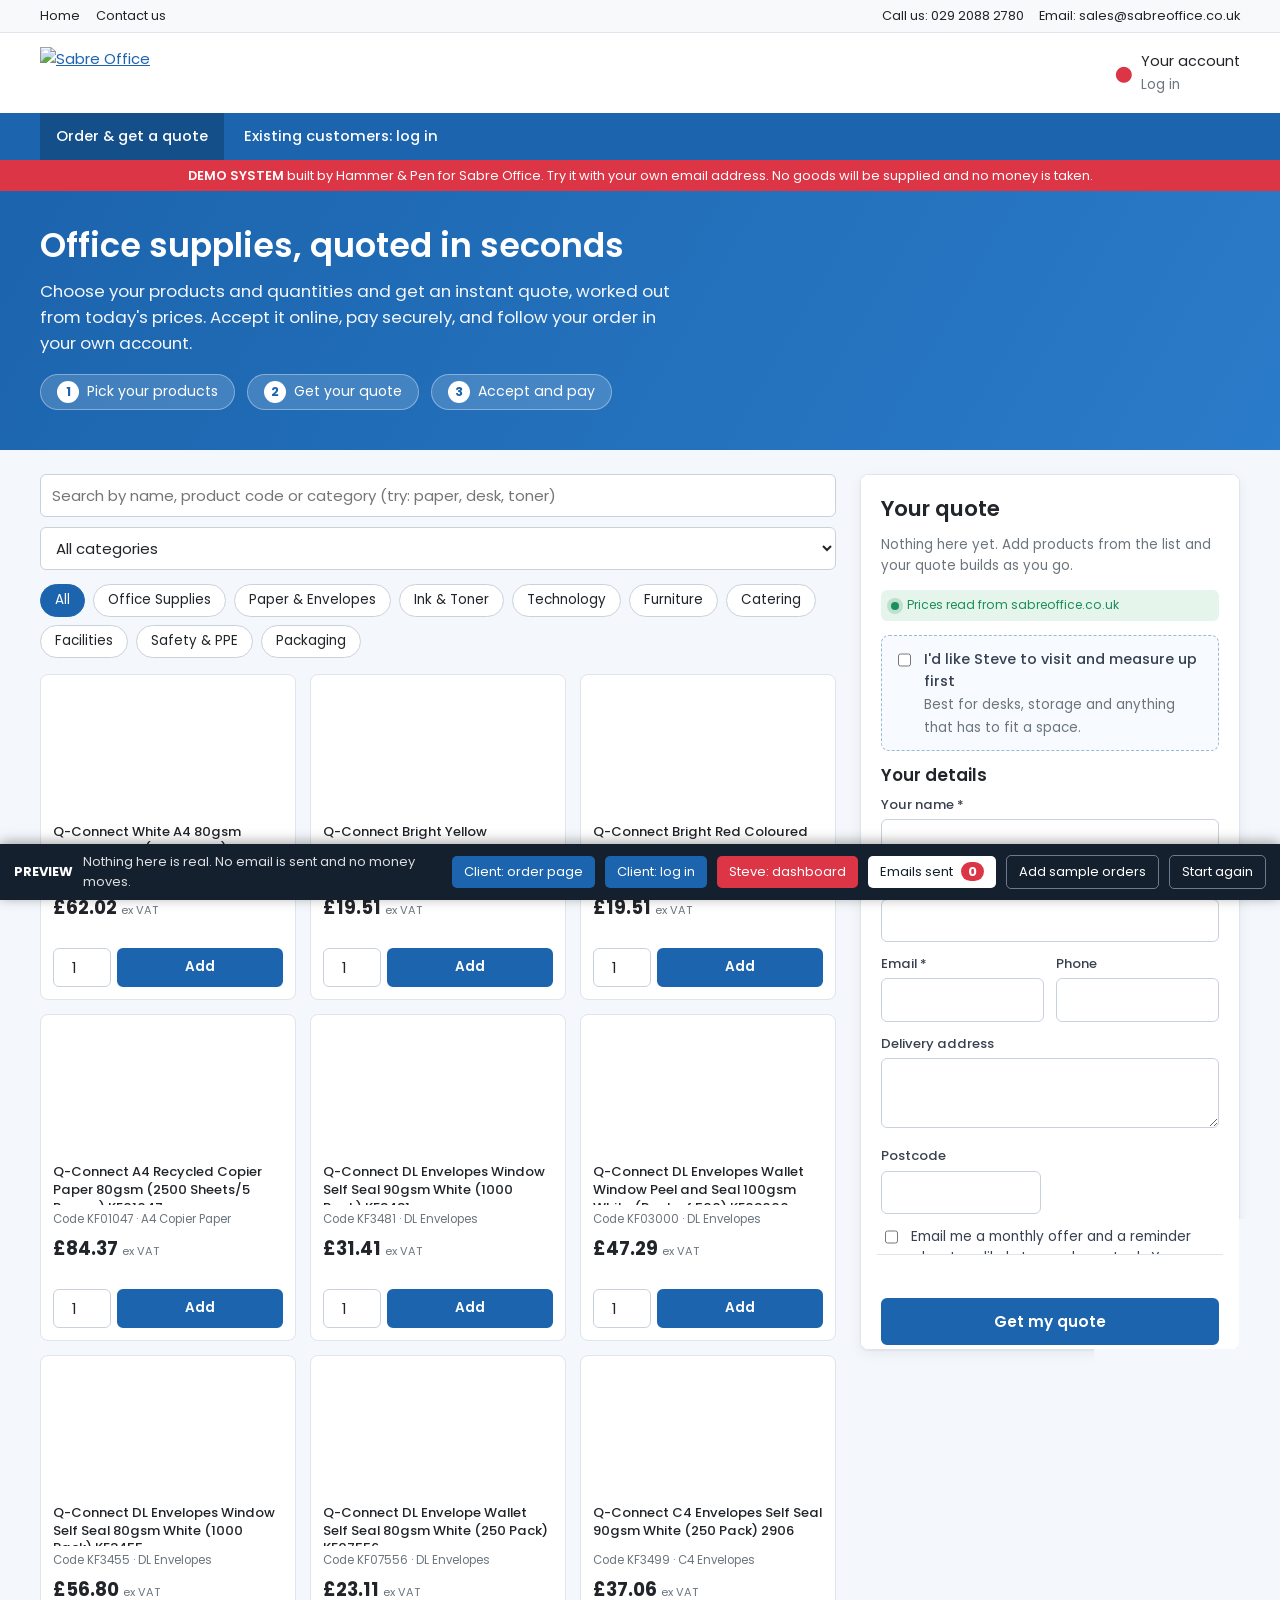
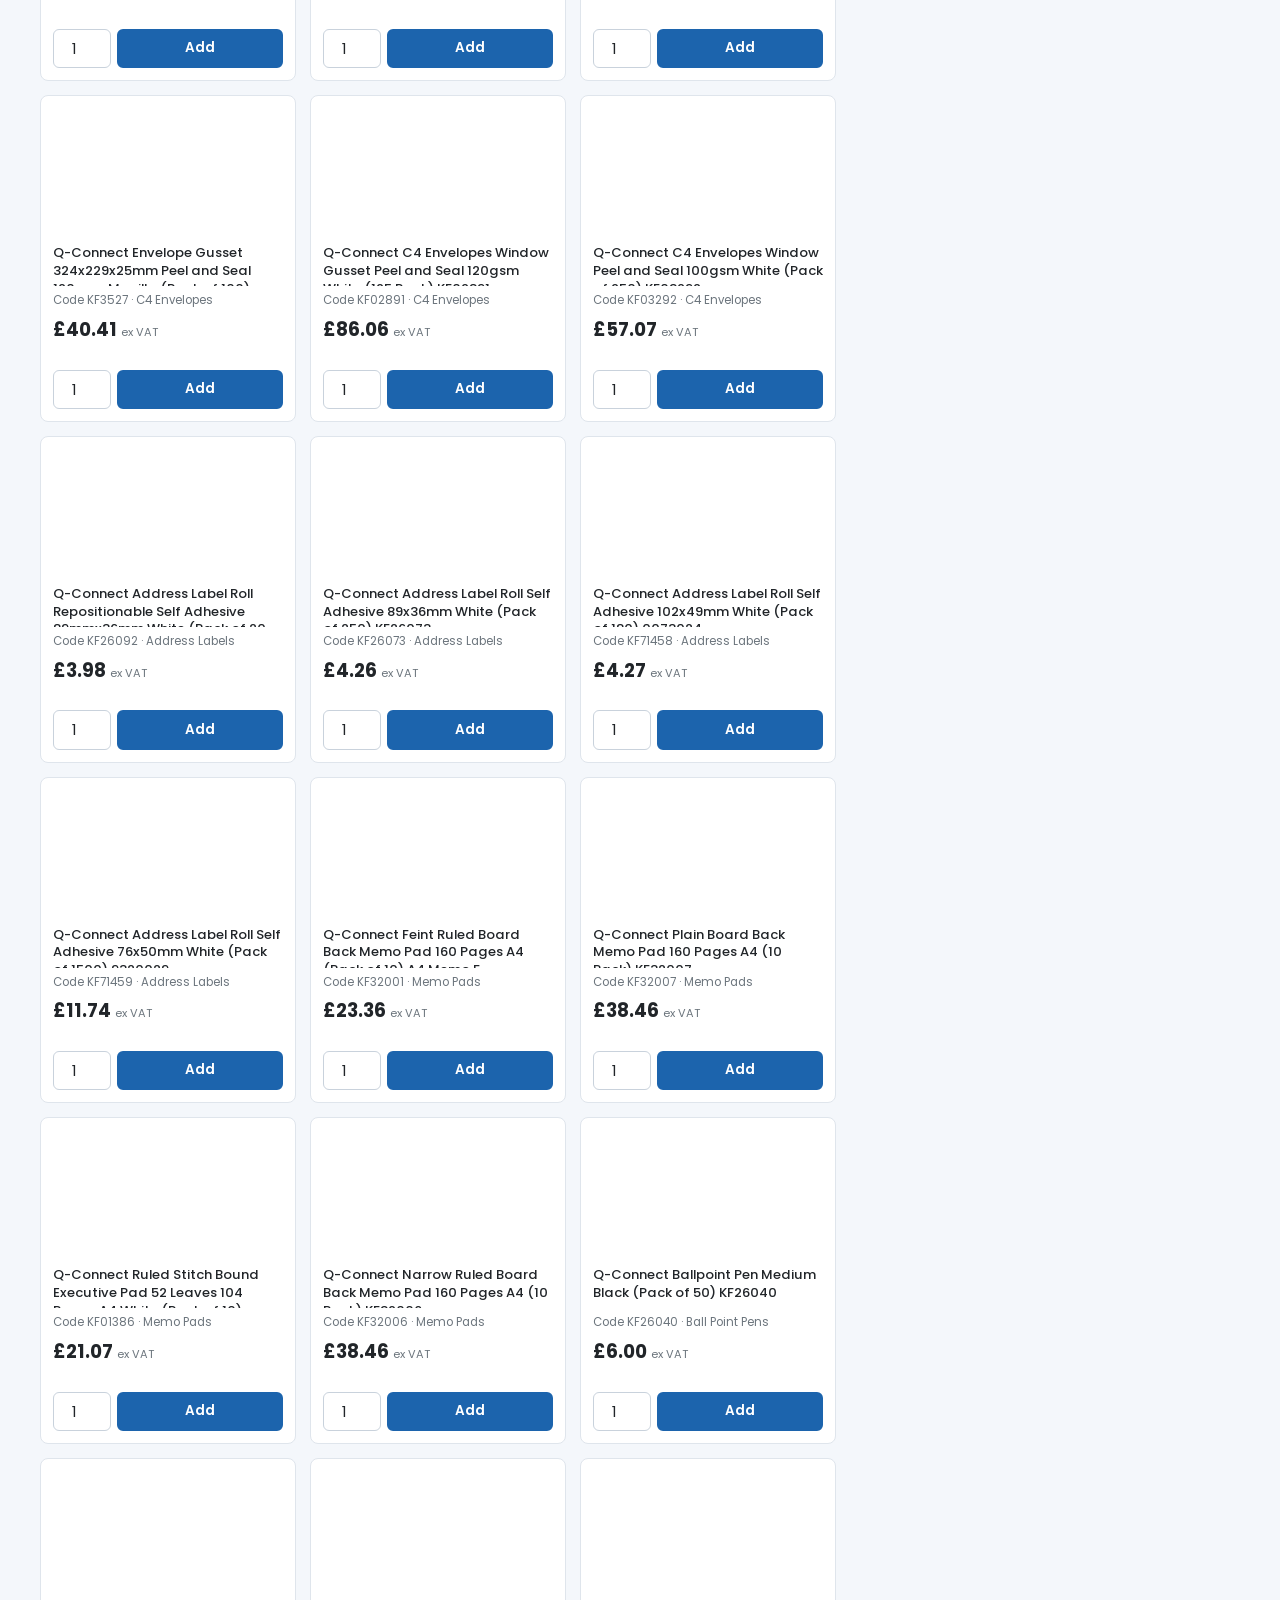
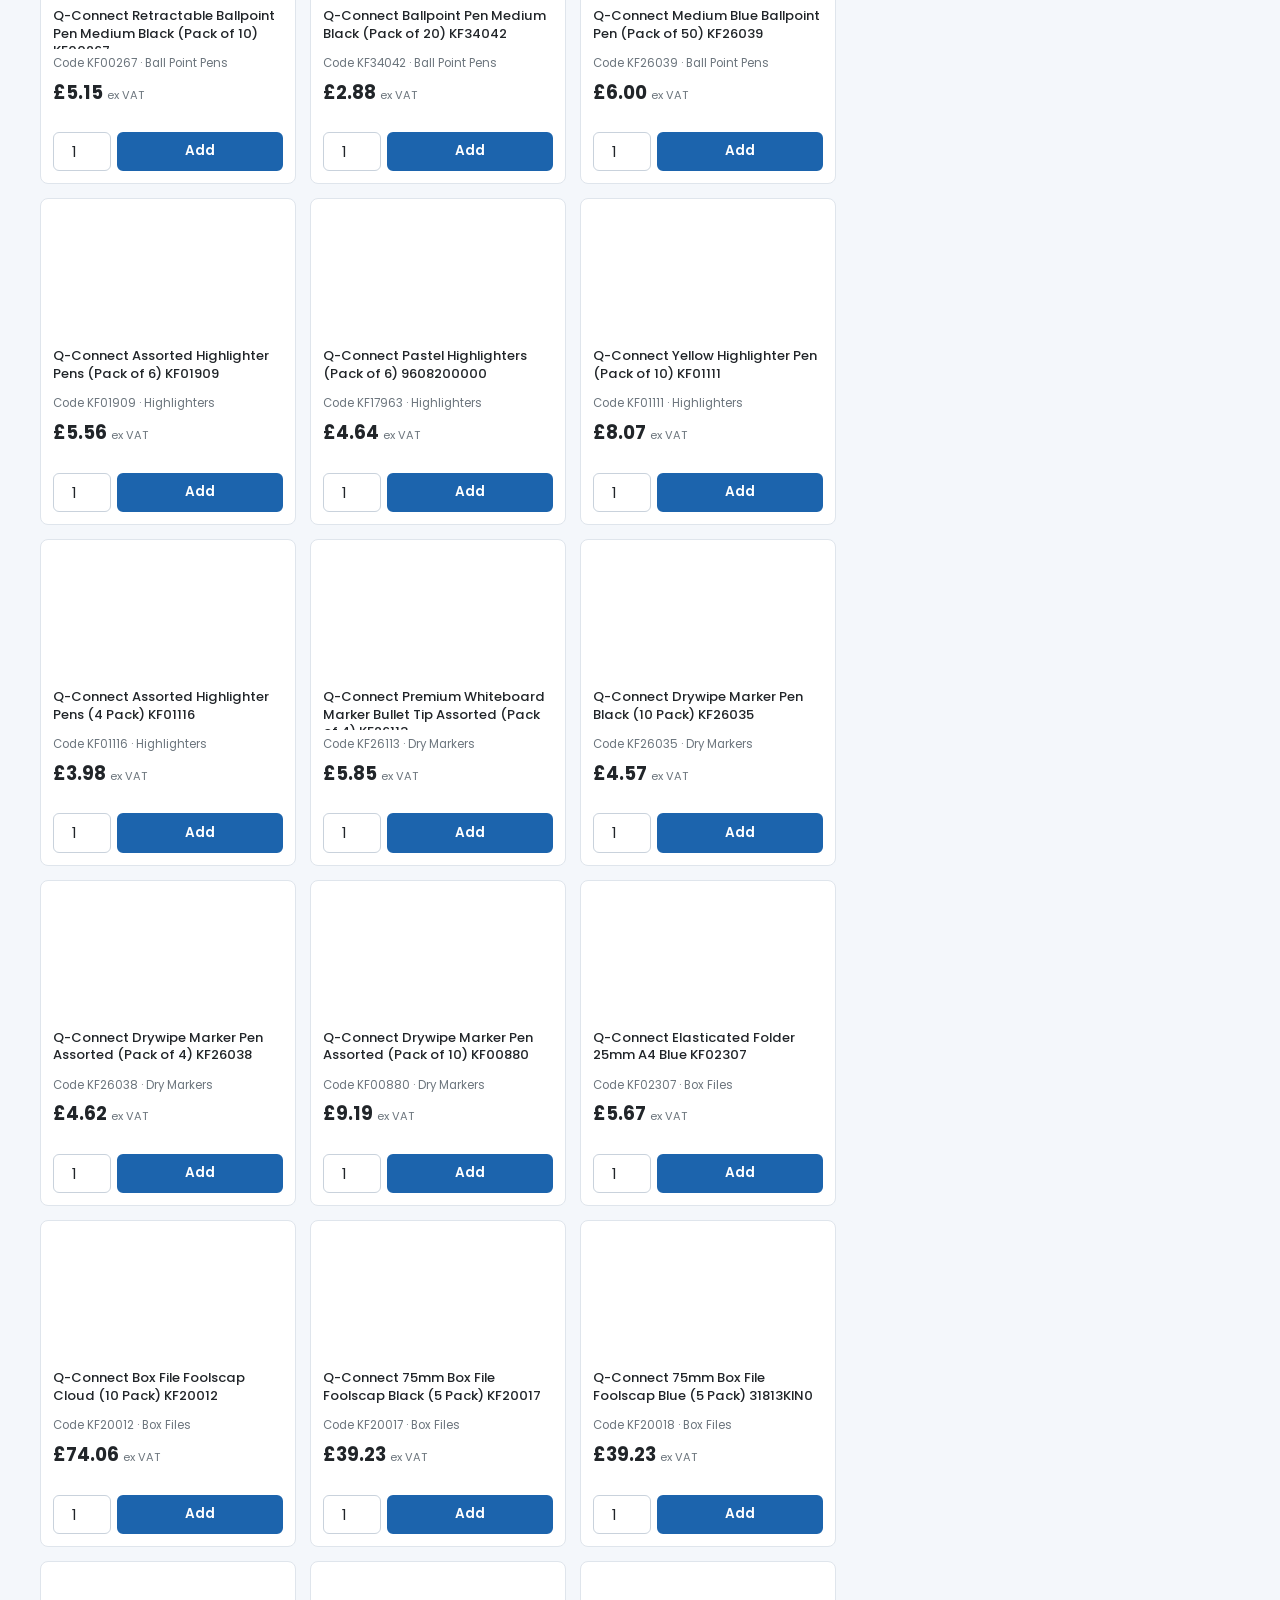
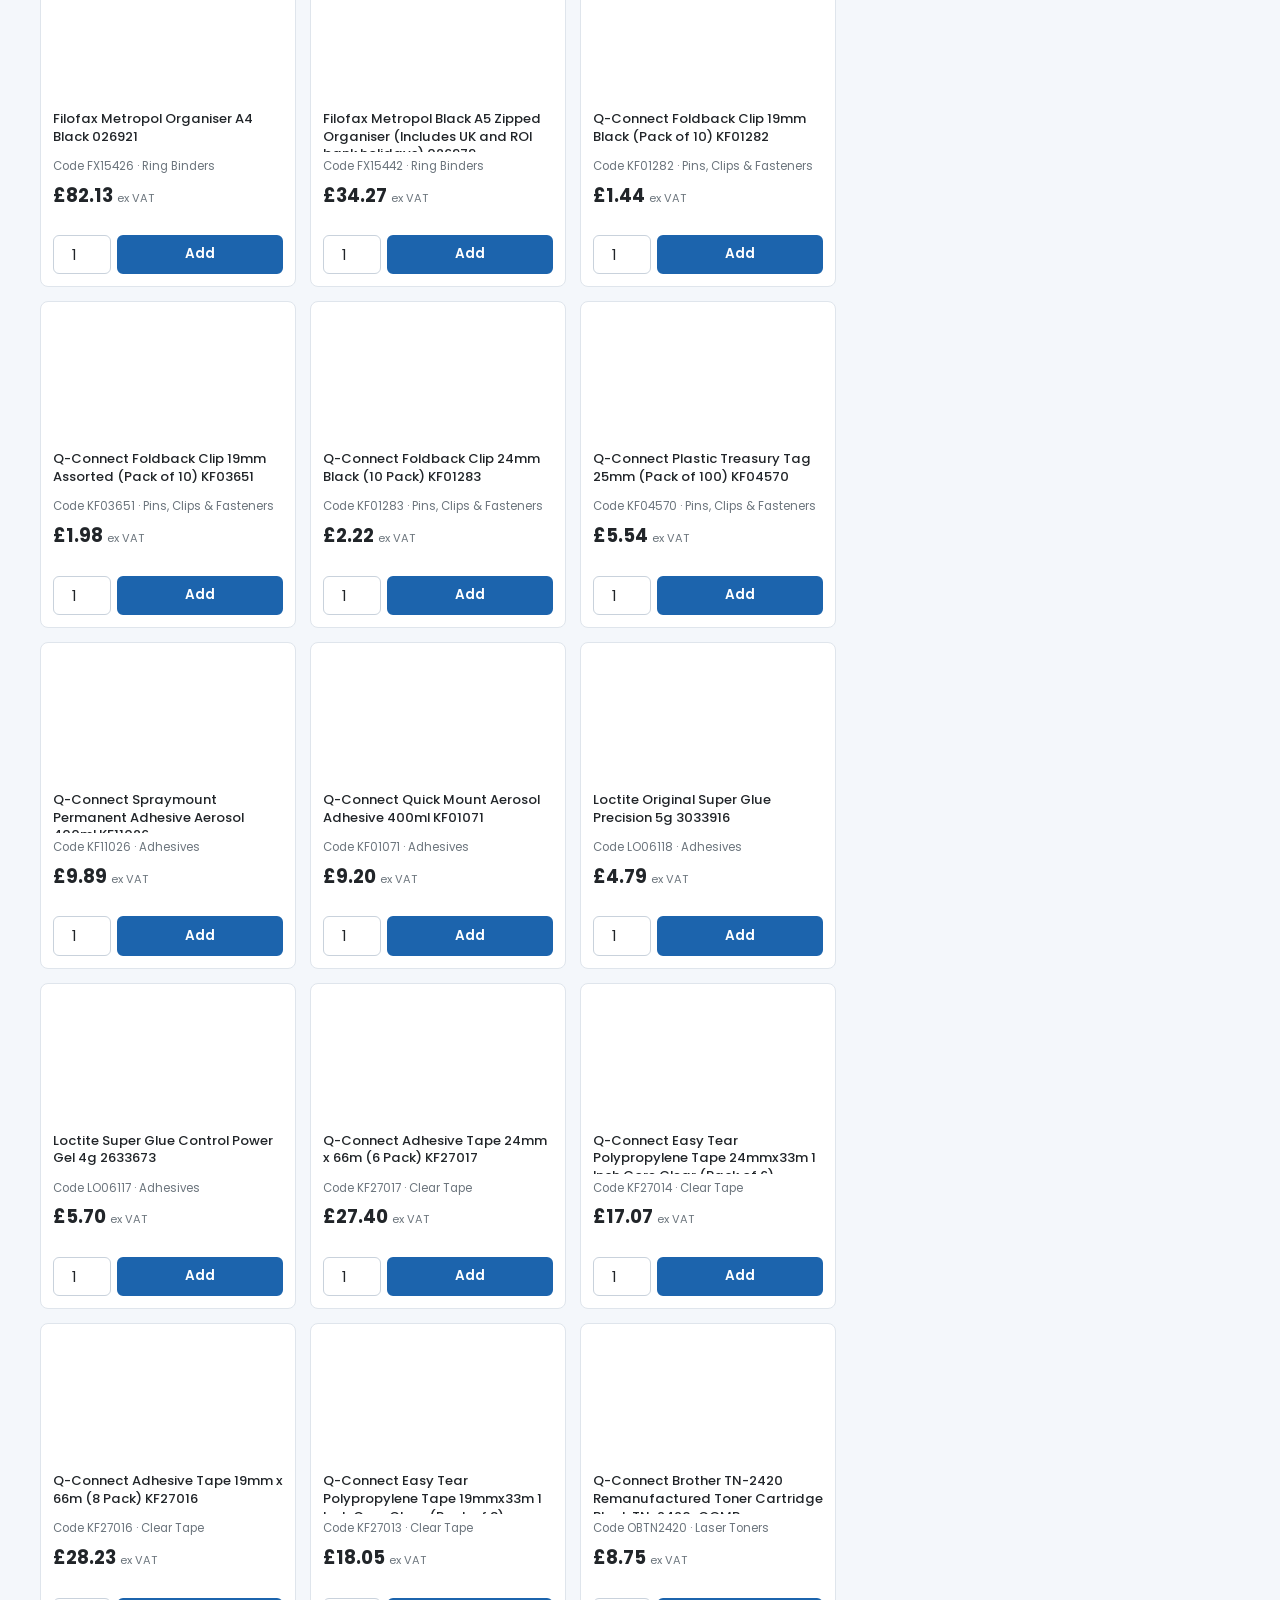
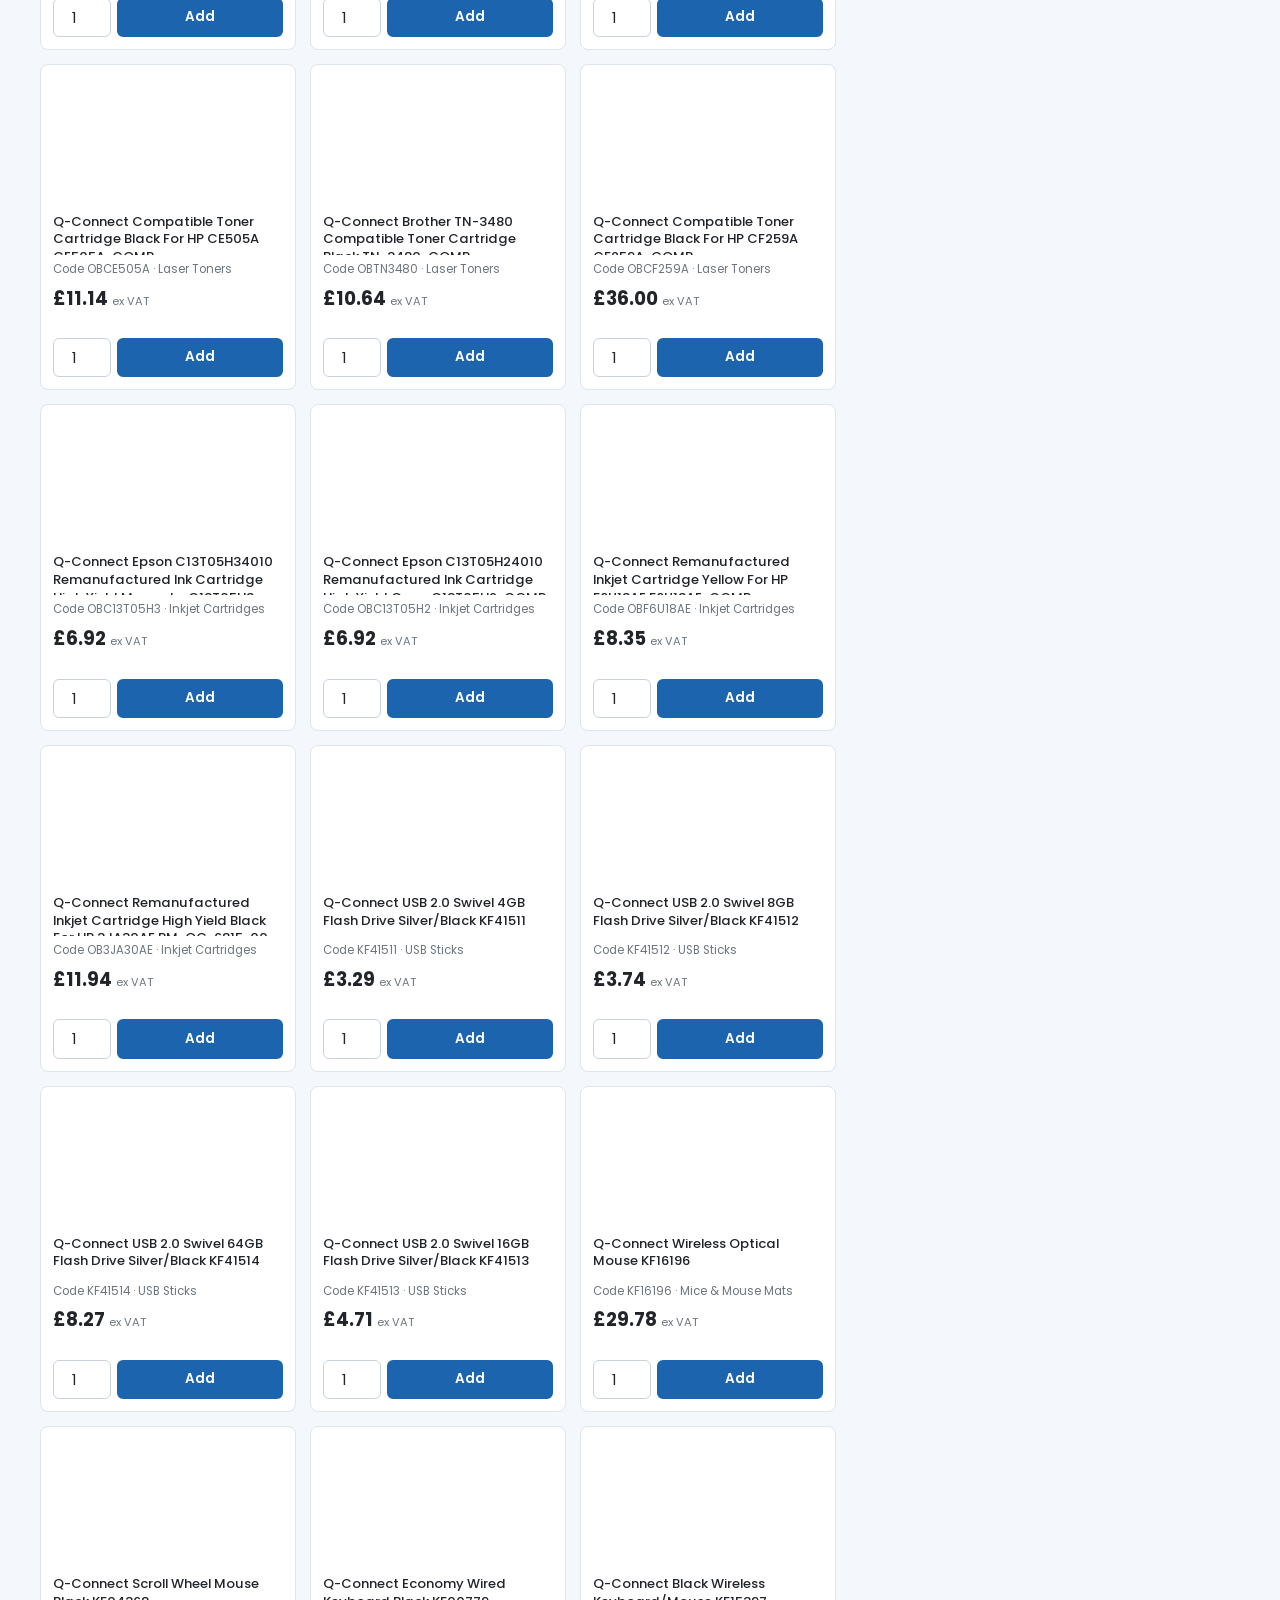
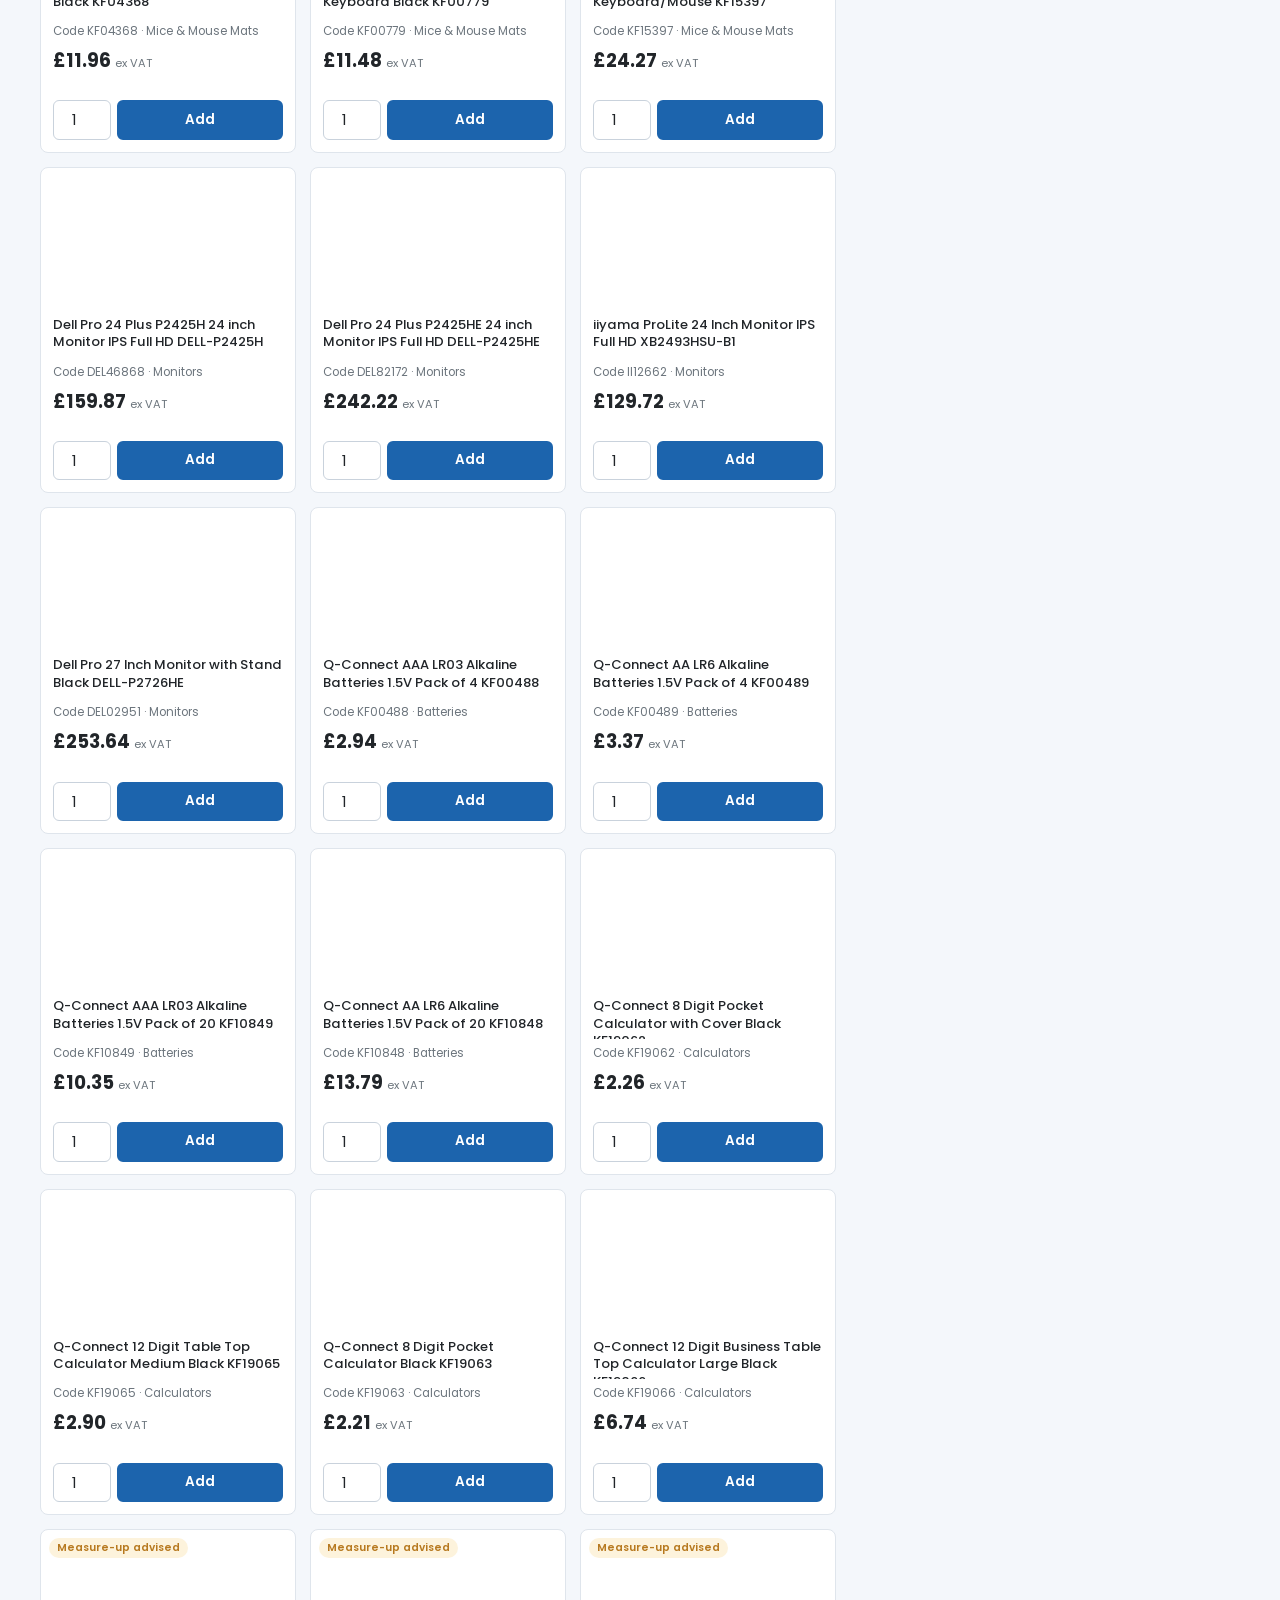
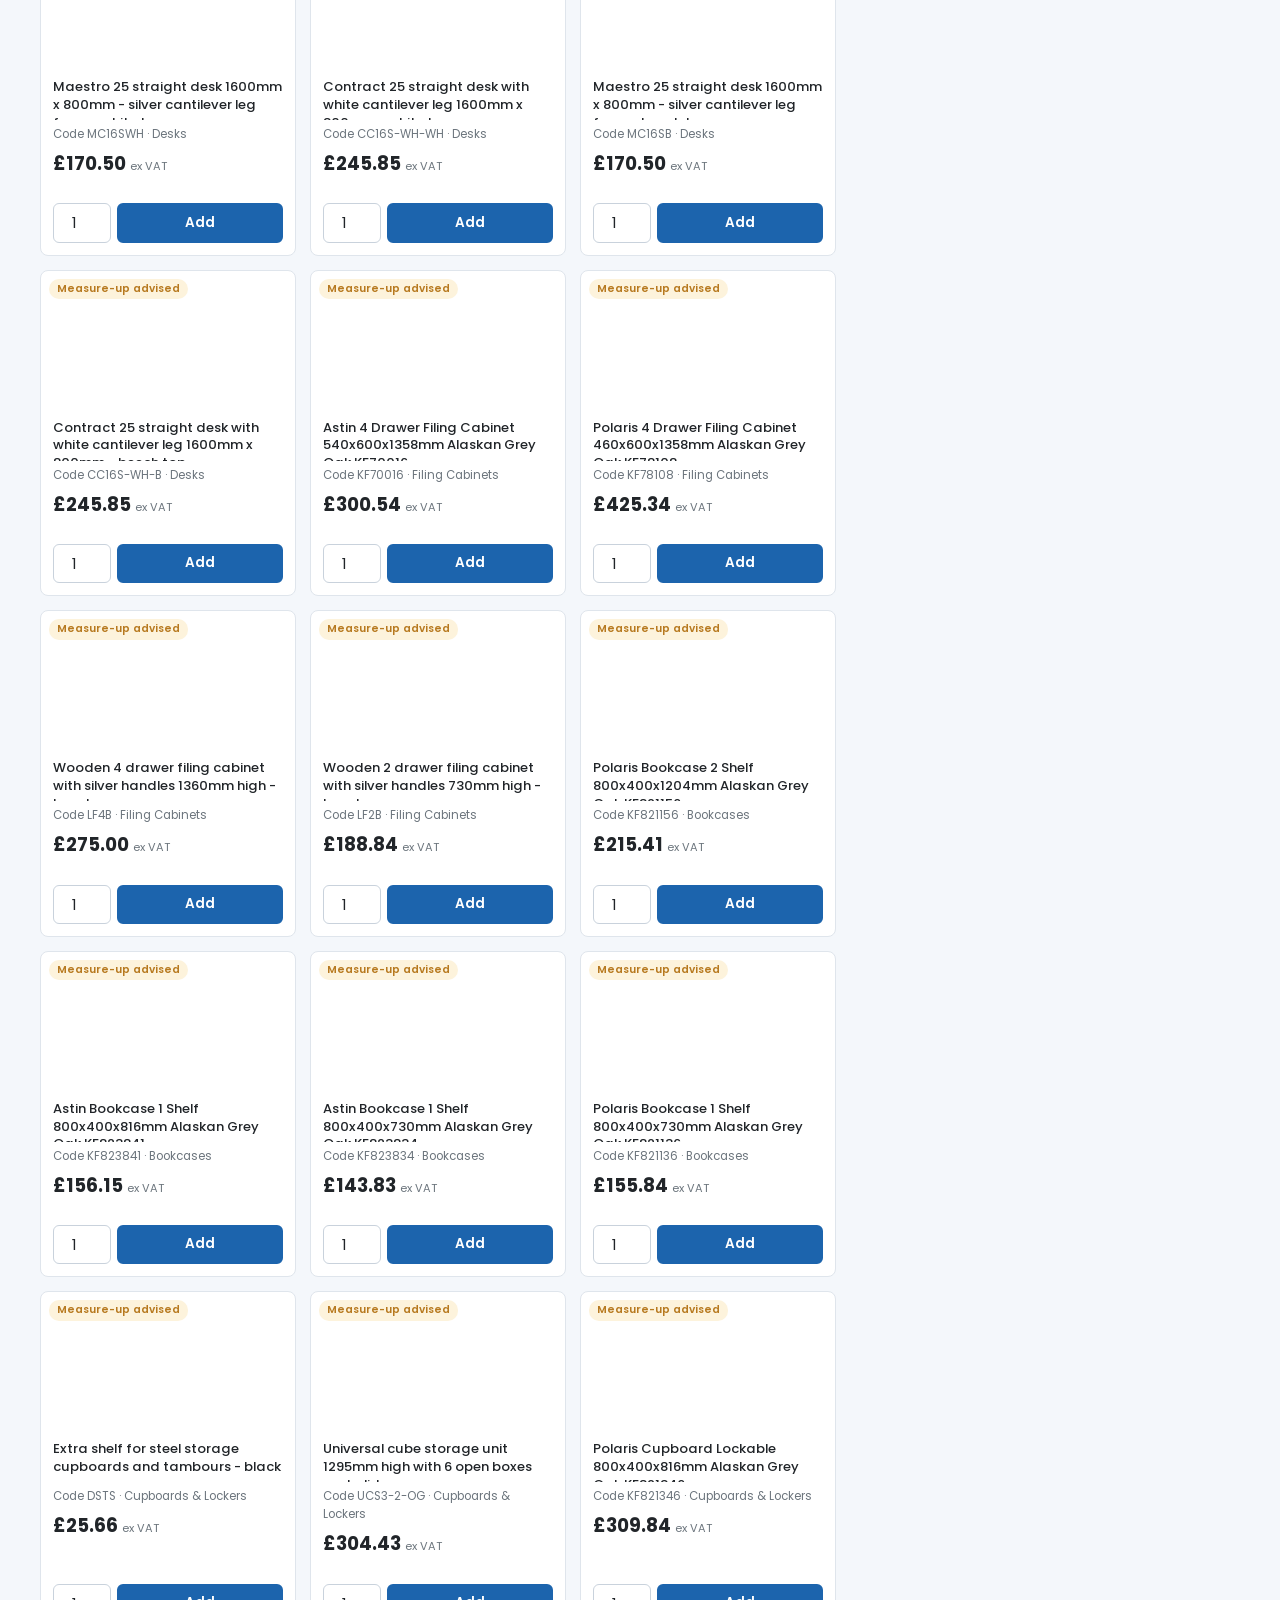
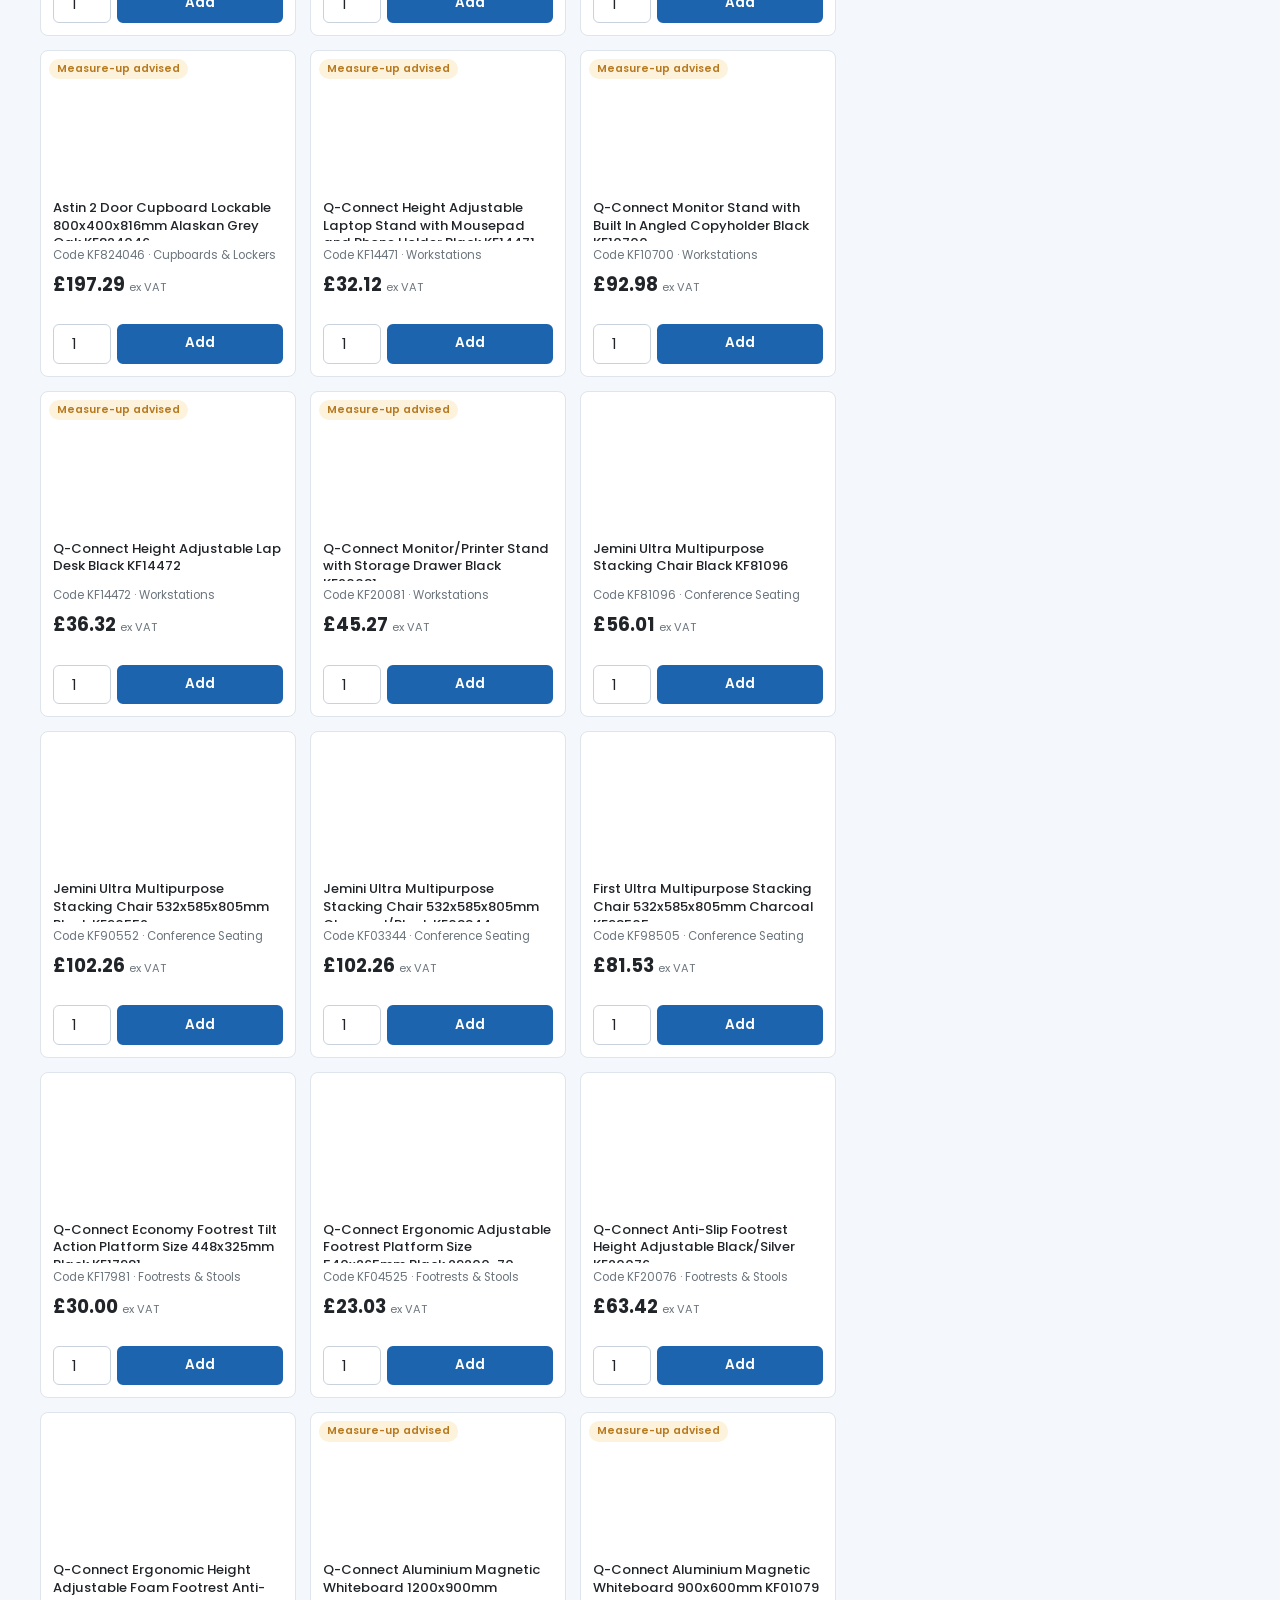
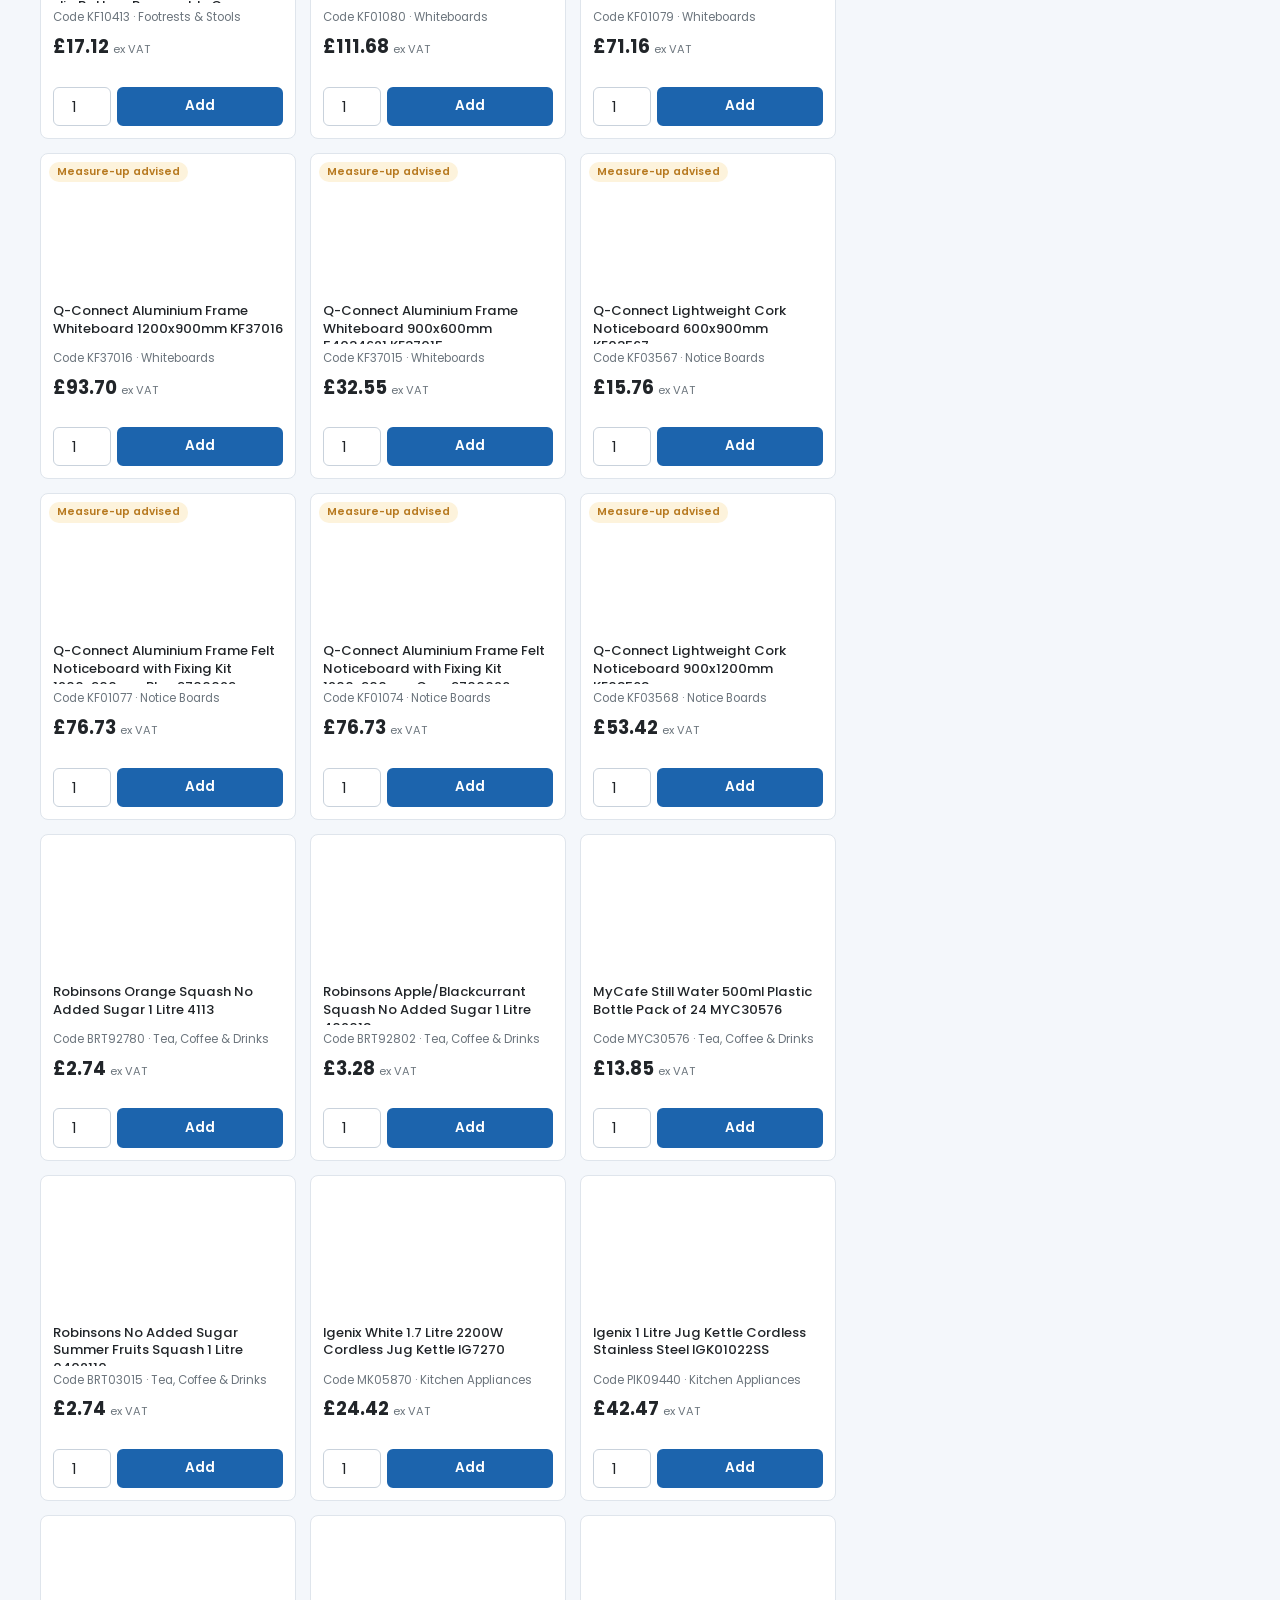
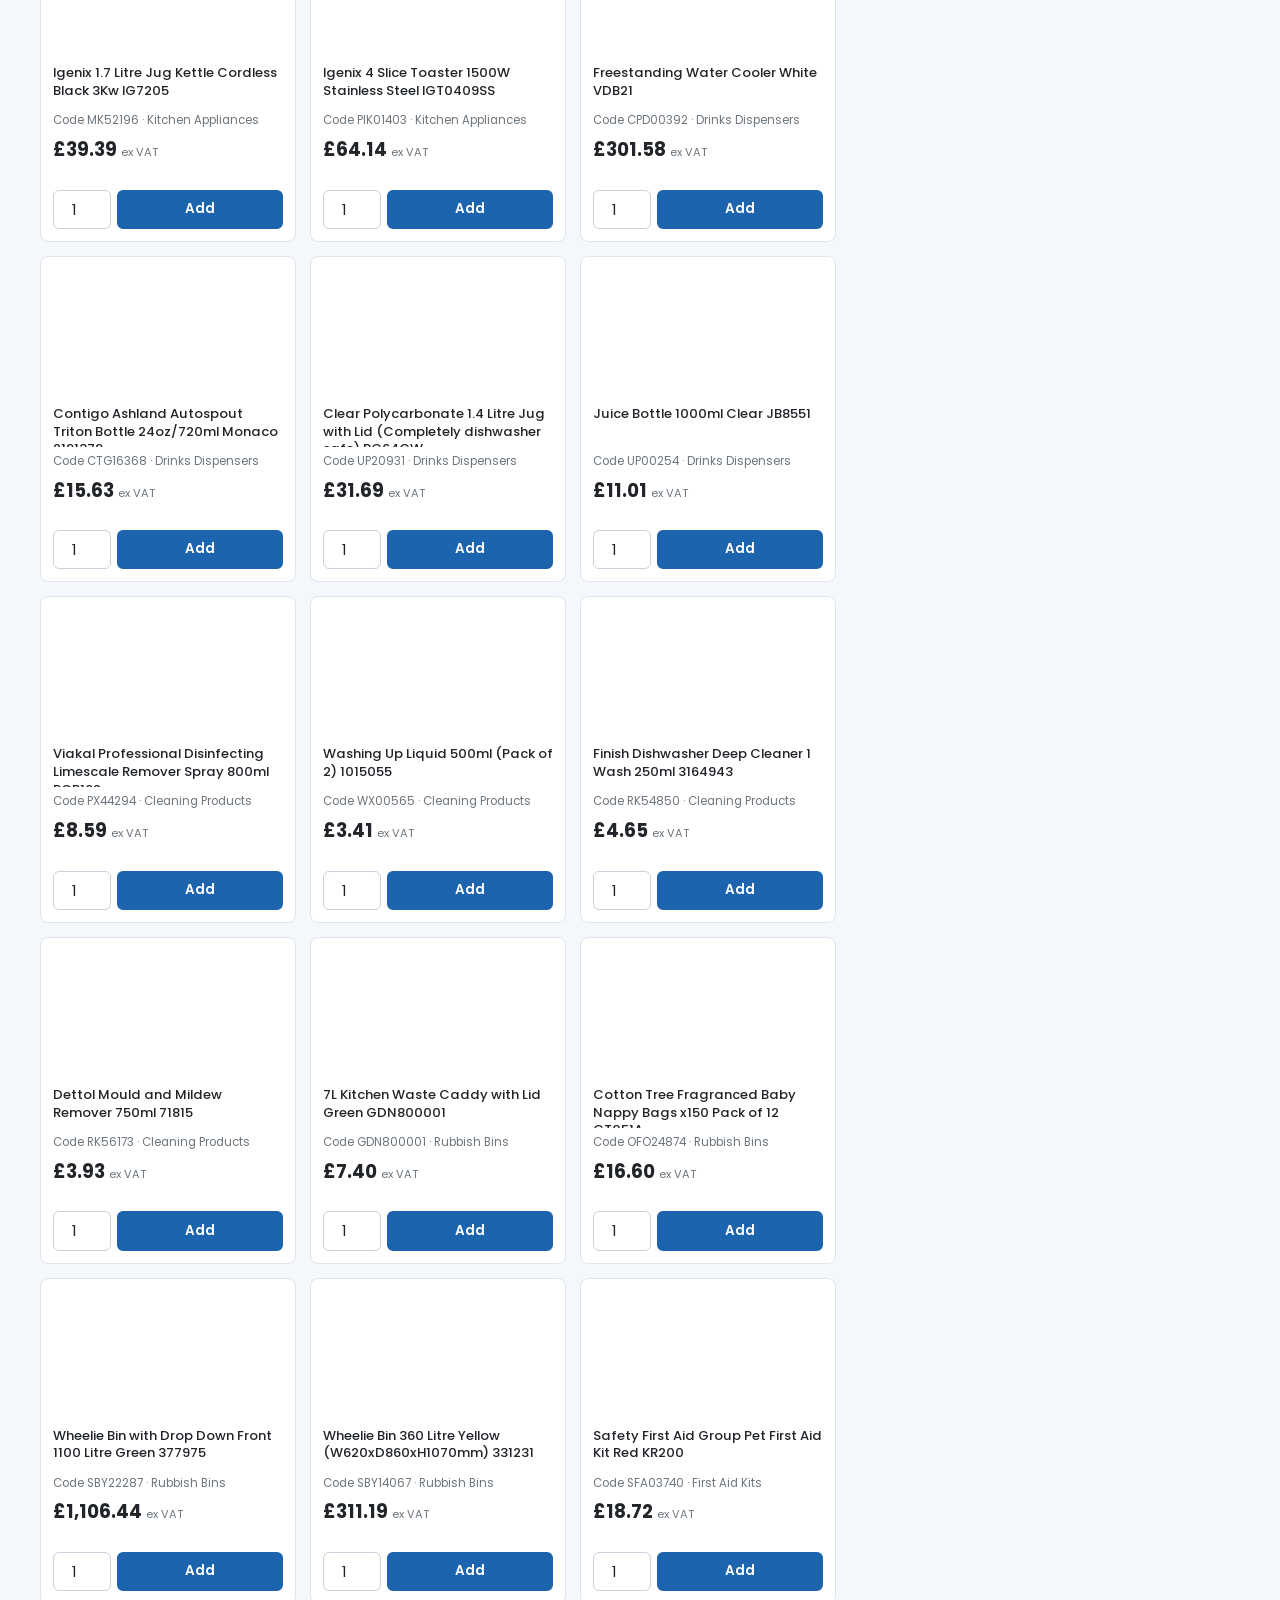
==== commit 2efe1807: "Quote button always in view; add Dummy Client" ====
--- a/demo/index.html
+++ b/demo/index.html
@@ -69,10 +69,11 @@
       <div class="field"><label for="pc">Postcode</label><input type="text" id="pc" autocomplete="postal-code" style="max-width:160px"></div>
       <label style="display:flex;gap:10px;align-items:flex-start;font-weight:400;font-size:.86rem;cursor:pointer"><input type="checkbox" id="mk" style="width:18px;height:18px;margin-top:2px;accent-color:var(--blue)"><span>Email me a monthly offer and a reminder when I am likely to need a restock. You can unsubscribe at any time.</span></label>
       <p class="tiny muted">We will email your quote to this address. We only use your details to deal with this enquiry.</p>
-      <div class="err" id="err" role="alert"></div>
-      <button class="btn block" id="go">Get my quote</button>
+      <div class="gobar"><div class="err" id="err" role="alert"></div>
+      <button class="btn block" id="go">Get my quote</button></div>
       <p class="small center" style="margin-top:12px">Already a customer? <a href="account.html">Log in</a> to re-order and track deliveries.</p>
     </aside>
+    <button class="btn floatbar hide" id="floatbar" type="button"></button>
   </div>
 </main>
 
@@ -184,7 +185,9 @@
     $('#count').textContent = c.n ? '(' + c.n + ' item' + (c.n === 1 ? '' : 's') + ')' : '';
     $('#mhint').classList.toggle('hide', !c.measure || $('#mchk').checked);
     $('#go').textContent = $('#mchk').checked ? 'Request my measure-up visit' : 'Get my quote';
-  }
+    var fb = $('#floatbar'); fb.classList.toggle('hide', !c.lines.length); fb.textContent = 'Review your quote: ' + c.n + ' item' + (c.n === 1 ? '' : 's') + ', ' + S.money(c.total) + ' inc VAT \u2192';
+  }
+  $('#floatbar').addEventListener('click', function () { $('#go').scrollIntoView({ behavior: 'smooth', block: 'center' }); });
   $('#blines').addEventListener('click', function (e) {
     var line = e.target.closest('.bline'); if (!line) return; var id = line.dataset.id;
     if (e.target.dataset.rm) { delete st.basket[id]; }
--- a/demo/app.css
+++ b/demo/app.css
@@ -100,7 +100,9 @@
 .prod .add .btn { flex: 1; padding: 7px 8px; font-size: .84rem; }
 .prod .badge { position: absolute; top: 8px; left: 8px; background: var(--amber-l); color: var(--amber); font-size: .66rem; font-weight: 600; padding: 2px 8px; border-radius: 10px; }
 .prod .inq { font-size: .74rem; color: var(--green); font-weight: 600; min-height: 1.1em; }
-.basket { position: sticky; top: 12px; }
+.basket { position: sticky; top: 12px; max-height: calc(100vh - 24px); overflow-y: auto; overscroll-behavior: contain; }
+.gobar { position: sticky; bottom: -22px; background: #fff; margin: 8px -4px -4px; padding: 10px 4px 6px; border-top: 1px solid var(--line); z-index: 2; }
+.floatbar { display: none; }
 .basket h2 { display: flex; justify-content: space-between; align-items: baseline; }
 .bline { display: grid; grid-template-columns: 1fr auto; gap: 4px 10px; padding: 10px 0; border-bottom: 1px solid var(--line); font-size: .85rem; }
 .bline .nm { font-weight: 500; line-height: 1.3; }
@@ -158,7 +160,10 @@
 .sectionbox { margin-bottom: 22px; }
 
 @media (max-width: 960px) {
-  .shop { grid-template-columns: 1fr; } .basket { position: static; }
+  .shop { grid-template-columns: 1fr; } .basket { position: static; max-height: none; overflow: visible; }
+  .gobar { position: static; border-top: 0; margin: 0; padding: 0; }
+  .floatbar { display: block; position: fixed; left: 12px; right: 12px; bottom: 12px; z-index: 50; box-shadow: 0 6px 22px rgba(0,0,0,.3); }
+  .floatbar.hide { display: none; }
   .row2 { grid-template-columns: 1fr; } h1 { font-size: 1.5rem; } .hero h1 { font-size: 1.6rem; }
   .headlinks { gap: 12px; }
 }
@@ -174,3 +179,5 @@
   .card { padding: 16px; }
   .drawer { padding: 16px; }
 }
+
+.actions.stickyact { position: sticky; bottom: 0; background: #fff; padding: 12px 0; border-top: 1px solid var(--line); z-index: 3; }
